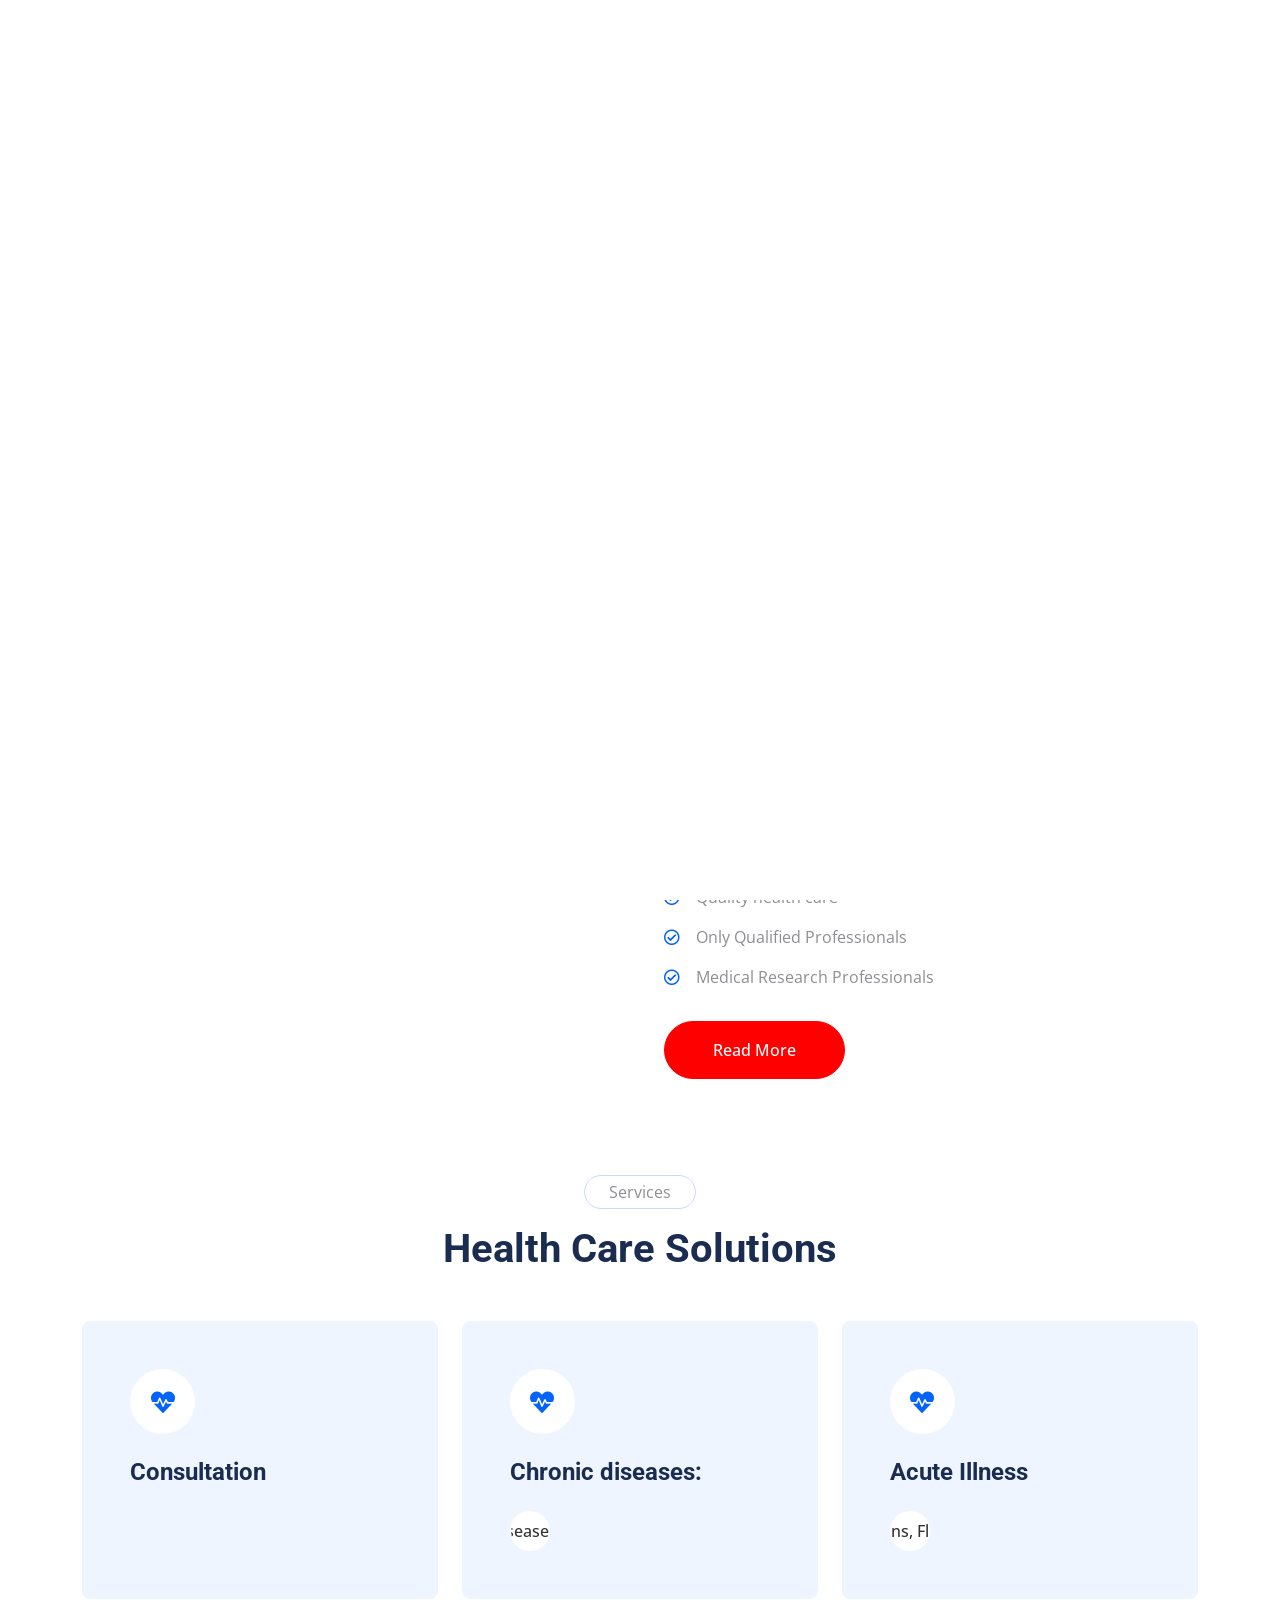
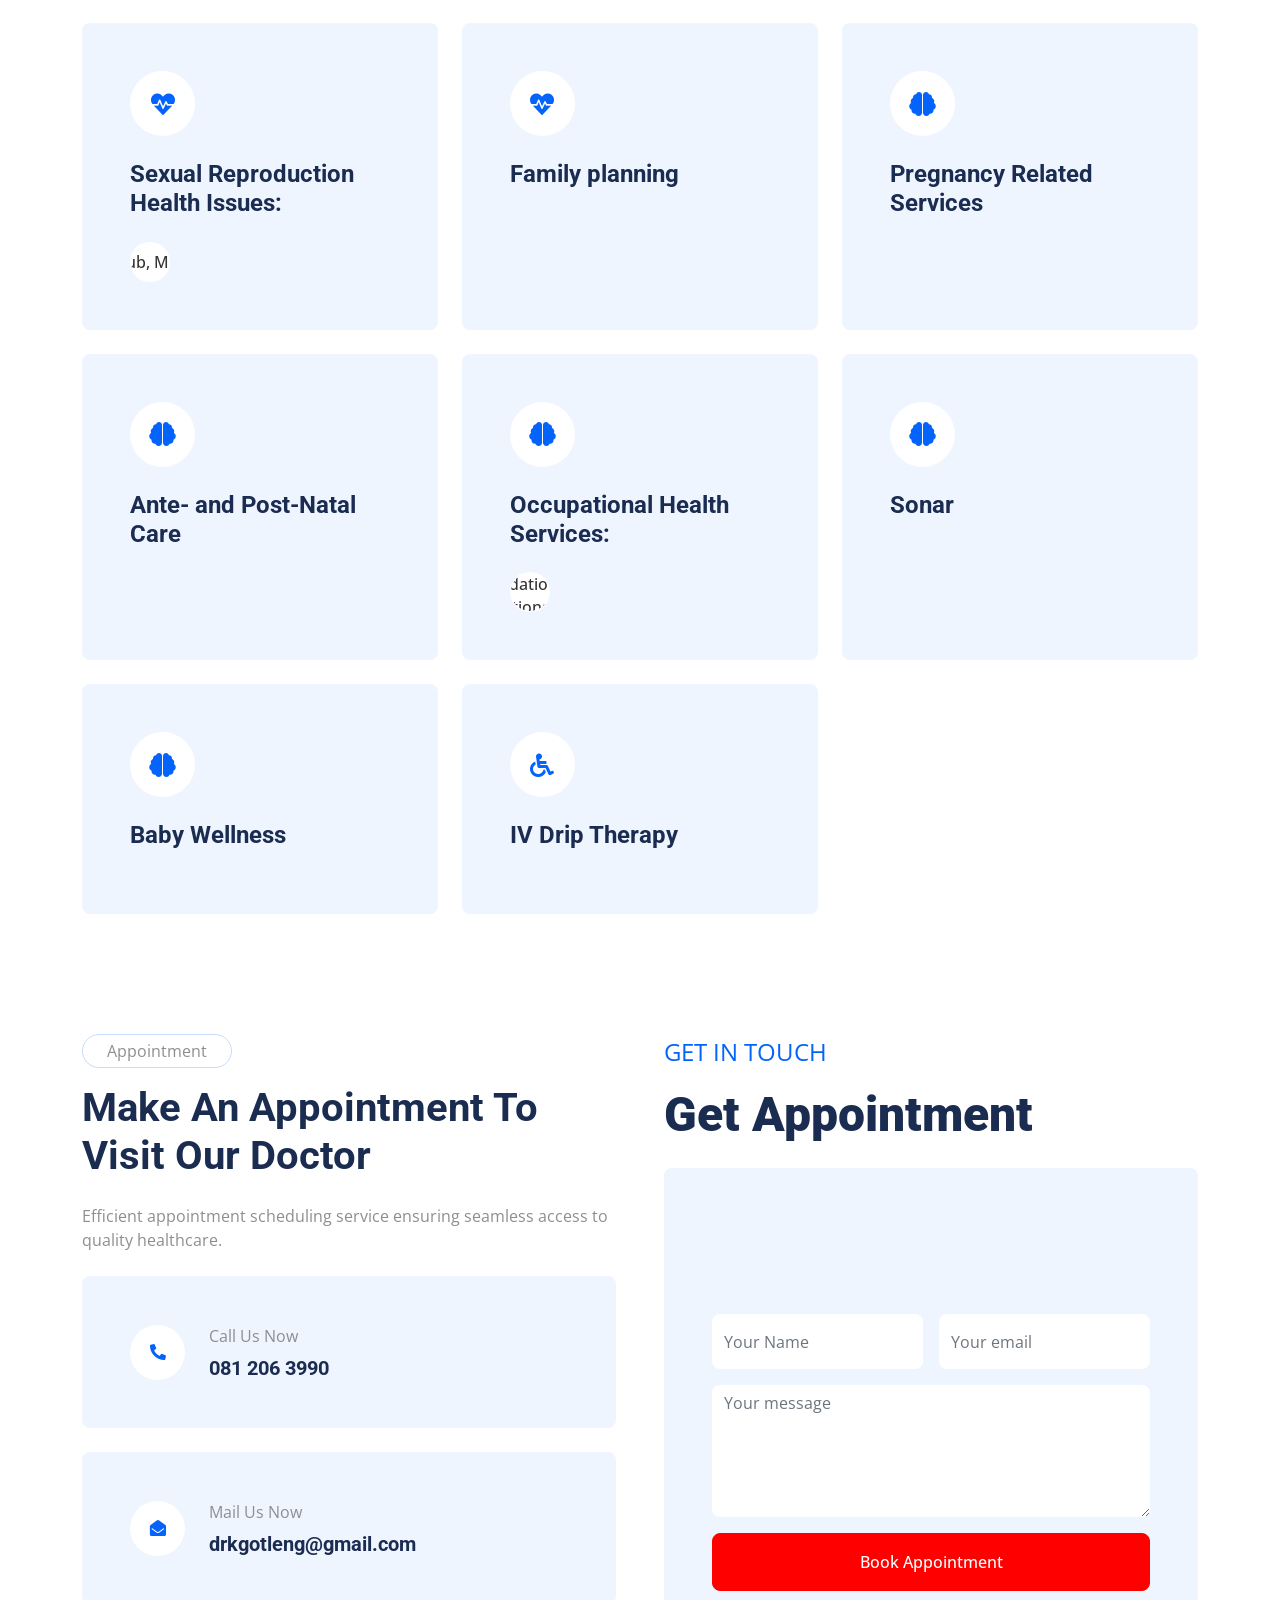
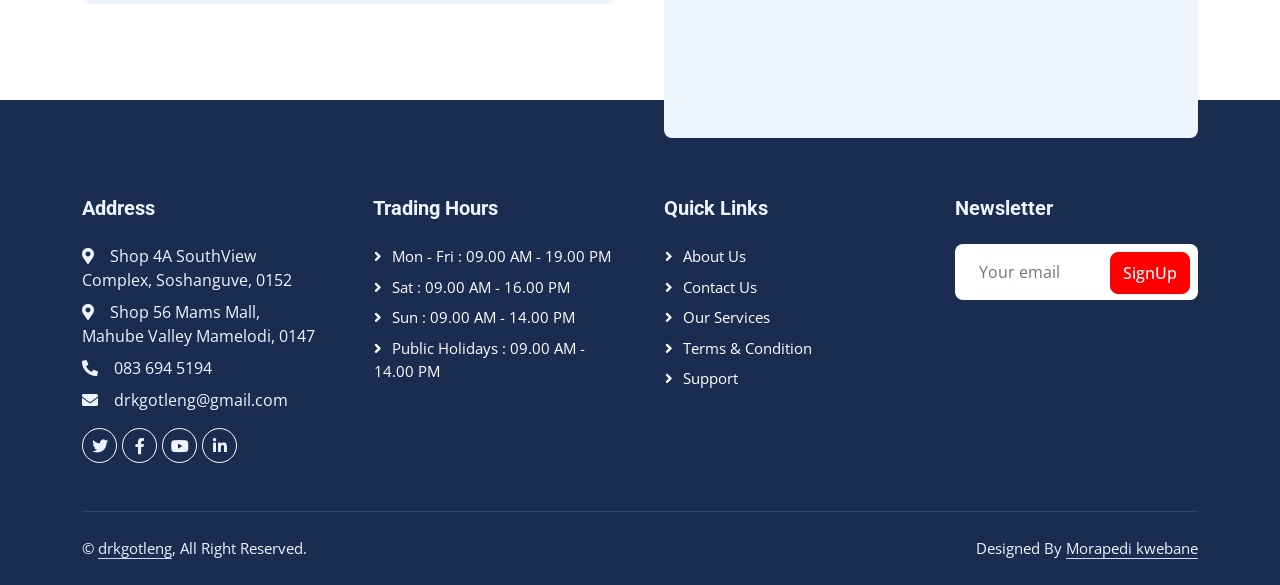
==== index.html @ ac3c6698 "Add files via upload" ====
<!DOCTYPE html>
<html lang="en">

<head>
    <meta charset="utf-8">
    <title>Dr T. KGOTLENG</title>
    <meta content="width=device-width, initial-scale=1.0" name="viewport">
    <meta content="" name="keywords">
    <meta content="" name="description">

    <!-- Favicon -->
    <link href="img/favicon.ico" rel="icon">

    <!-- Google Web Fonts -->
    <link rel="preconnect" href="https://fonts.googleapis.com">
    <link rel="preconnect" href="https://fonts.gstatic.com" crossorigin>
    <link href="https://fonts.googleapis.com/css2?family=Open+Sans:wght@400;500&family=Roboto:wght@500;700;900&display=swap" rel="stylesheet"> 

    <!-- Icon Font Stylesheet -->
    <link href="https://cdnjs.cloudflare.com/ajax/libs/font-awesome/5.10.0/css/all.min.css" rel="stylesheet">
    <link href="https://cdn.jsdelivr.net/npm/bootstrap-icons@1.4.1/font/bootstrap-icons.css" rel="stylesheet">

    <!-- Libraries Stylesheet -->
    <link href="lib/animate/animate.min.css" rel="stylesheet">
    <link href="lib/owlcarousel/assets/owl.carousel.min.css" rel="stylesheet">
    <link href="lib/tempusdominus/css/tempusdominus-bootstrap-4.min.css" rel="stylesheet" />

    <!-- Customized Bootstrap Stylesheet -->
    <link href="css/bootstrap.min.css" rel="stylesheet">

    <!-- Template Stylesheet -->
    <link href="css/style.css" rel="stylesheet">
</head>

<body>
    <!-- Spinner Start -->
    <div id="spinner" class="show bg-white position-fixed translate-middle w-100 vh-100 top-50 start-50 d-flex align-items-center justify-content-center">
        <div class="spinner-grow text-primary" style="width: 3rem; height: 3rem;" role="status">
            <span class="sr-only">Loading...</span>
        </div>
    </div>
    <!-- Spinner End -->


    <!-- Topbar Start -->
    <div class="container-fluid bg-light p-0 wow fadeIn" data-wow-delay="0.1s">
        <div class="row gx-0 d-none d-lg-flex">
            <div class="col-lg-7 px-5 text-start">
                <div class="h-100 d-inline-flex align-items-center py-3 me-4">
                    <small class="fa fa-map-marker-alt text-primary me-2"></small>
                    <small>Shop 4A SouthView Complex, Soshanguve, 0152</small>
                </div>
                <div class="h-100 d-inline-flex align-items-center py-3">
                    <small class="far fa-clock text-primary me-2"></small>
                    <small>Mon - Fri : 09.00 AM - 19.00 PM</small>
                </div>
                <div class="h-100 d-inline-flex align-items-center py-3">
                    <small class="far fa-clock text-primary me-2"></small>
                    <small>Sat : 09.00 AM - 16.00 PM</small>
                </div>
            </div>
            <div class="col-lg-5 px-5 text-end">
                <div class="h-100 d-inline-flex align-items-center py-3 me-4">
                    <small class="fa fa-phone-alt text-primary me-2"></small>
                    <small>081 206 3990/067 739 0643</small>
                </div>
                <div class="h-100 d-inline-flex align-items-center">
                    <a class="btn btn-sm-square rounded-circle bg-white text-primary me-1" href=""><i class="fab fa-facebook-f"></i></a>
                    <a class="btn btn-sm-square rounded-circle bg-white text-primary me-1" href=""><i class="fab fa-twitter"></i></a>
                    <a class="btn btn-sm-square rounded-circle bg-white text-primary me-1" href=""><i class="fab fa-linkedin-in"></i></a>
                    <a class="btn btn-sm-square rounded-circle bg-white text-primary me-0" href=""><i class="fab fa-instagram"></i></a>
                </div>
            </div>
        </div>
    </div>
    <!-- Topbar End -->


    <!-- Navbar Start -->
    <nav class="navbar navbar-expand-lg bg-white navbar-light sticky-top p-0 wow fadeIn" data-wow-delay="0.1s">
        <a href="index.html" class="navbar-brand d-flex align-items-center px-4 px-lg-5">
            <h1 class="m-0 text-primary"><img src="img/history.png" width="10%" height="100%" style="margin: 20px;"></i>DR T. KGOTLENG</h1>
        </a>
        <button type="button" class="navbar-toggler me-4" data-bs-toggle="collapse" data-bs-target="#navbarCollapse">
            <span class="navbar-toggler-icon"></span>
        </button>
        <div class="collapse navbar-collapse" id="navbarCollapse">
            <div class="navbar-nav ms-auto p-4 p-lg-0">
                <a href="index.html" class="nav-item nav-link active">Home</a>
                <a href="./about" class="nav-item nav-link">About</a>
                <a href="./service" class="nav-item nav-link">Service</a>
                <div class="nav-item dropdown">
                    <a href="#" class="nav-link dropdown-toggle" data-bs-toggle="dropdown">Pages</a>
                    <div class="dropdown-menu rounded-0 rounded-bottom m-0">
                        <a href="./feature" class="dropdown-item">Feature</a>
                    </div>
                </div>
                <a href="./contact" class="nav-item nav-link">Contact</a>
            </div>
            <a href="" class="btn btn-primary rounded-0 py-4 px-lg-5 d-none d-lg-block">Appointment<i class="fa fa-arrow-right ms-3"></i></a>
        </div>
    </nav>
    <!-- Navbar End -->


    <!-- Header Start -->
    <div class="container-fluid header bg-primary p-0 mb-5">
        <div class="row g-0 align-items-center flex-column-reverse flex-lg-row">
            <div class="col-lg-6 p-5 wow fadeIn" data-wow-delay="0.1s">
                <h1 class="display-4 text-white mb-5">Your Health Is Our Priority</h1>
                
            </div>
            <div class="col-lg-6 wow fadeIn" data-wow-delay="0.5s">
                <div class="owl-carousel header-carousel">
                    <div class="owl-carousel-item position-relative">
                        <img class="img-fluid" src="img/pt.jpg" alt="">
                        <div class="owl-carousel-text">
                            <h1 class="display-1 text-white mb-0">Occupational Medical Practitioner</h1>
                        </div>
                    </div>
                    <div class="owl-carousel-item position-relative">
                        <img class="img-fluid" src="img/st.jpg" alt="">
                        <div class="owl-carousel-text">
                            <h1 class="display-1 text-white mb-0">Consultation</h1>
                        </div>
                    </div>
                    <div class="owl-carousel-item position-relative">
                        <img class="img-fluid" src="img/pt.jpg" alt="">
                        <div class="owl-carousel-text">
                            <h1 class="display-1 text-white mb-0">SONAR</h1>
                        </div>
                    </div>
                </div>
            </div>
        </div>
    </div>
    <!-- Header End -->


    <!-- About Start -->
    <div class="container-xxl py-5">
        <div class="container">
            <div class="row g-5">
                <div class="col-lg-6 wow fadeIn" data-wow-delay="0.1s">
                    <div class="d-flex flex-column">
                        <img class="img-fluid rounded w-75 align-self-end" src="img/st.jpg" alt="">
                        <img class="img-fluid rounded w-50 bg-white pt-3 pe-3" src="img/pt.jpg" alt="" style="margin-top: -25%;">
                    </div>
                </div>
                <div class="col-lg-6 wow fadeIn" data-wow-delay="0.5s">
                    <p class="d-inline-block border rounded-pill py-1 px-4">About Us</p>
                    <h1 class="mb-4">Why You Should Trust Us? Get Know About Us!</h1>
                    <p>Trusted medical professionals with extensive training and expertise dedicated to providing compassionate care and ensuring patient well-being</p>
                    <p class="mb-4">Committed to evidence-based practices and prioritizing patient safety for optimal healthcare outcomes.</p>
                    <p><i class="far fa-check-circle text-primary me-3"></i>Quality health care</p>
                    <p><i class="far fa-check-circle text-primary me-3"></i>Only Qualified Professionals</p>
                    <p><i class="far fa-check-circle text-primary me-3"></i>Medical Research Professionals</p>
                    <a class="btn btn-primary rounded-pill py-3 px-5 mt-3" href="">Read More</a>
                </div>
            </div>
        </div>
    </div>
    <!-- About End -->


    <!-- Service Start -->
    <div class="container-xxl py-5">
        <div class="container">
            <div class="text-center mx-auto mb-5 wow fadeInUp" data-wow-delay="0.1s" style="max-width: 600px;">
                <p class="d-inline-block border rounded-pill py-1 px-4">Services</p>
                <h1>Health Care Solutions</h1>
            </div>
            <div class="row g-4">
                <div class="col-lg-4 col-md-6 wow fadeInUp" data-wow-delay="0.1s">
                    <div class="service-item bg-light rounded h-100 p-5">
                        <div class="d-inline-flex align-items-center justify-content-center bg-white rounded-circle mb-4" style="width: 65px; height: 65px;">
                            <i class="fa fa-heartbeat text-primary fs-4"></i>
                        </div>
                        <h4 class="mb-3">Consultation</h4>
                    </div>
                </div>
                <div class="col-lg-4 col-md-6 wow fadeInUp" data-wow-delay="0.3s">
                    <div class="service-item bg-light rounded h-100 p-5">
                        <div class="d-inline-flex align-items-center justify-content-center bg-white rounded-circle mb-4" style="width: 65px; height: 65px;">
                            <i class="fa fa-heartbeat text-primary fs-4"></i>
                        </div>
                        <h4 class="mb-3">Chronic diseases:</h4>
                        <p class="mb-4"></p>
                        <a class="btn"><i class="fa fa-plus text-primary me-3"></i>Athritis, High Blood, Diabetes, Lung disease, Heart Disease,Kidney Disease, Skin Disease, Men's Clinic, Depression, Mental Illness, infertility, Epilepsy </a>
                    </div>
                </div>
                <div class="col-lg-4 col-md-6 wow fadeInUp" data-wow-delay="0.3s">
                    <div class="service-item bg-light rounded h-100 p-5">
                        <div class="d-inline-flex align-items-center justify-content-center bg-white rounded-circle mb-4" style="width: 65px; height: 65px;">
                            <i class="fa fa-heartbeat text-primary fs-4"></i>
                        </div>
                        <h4 class="mb-3">Acute Illness</h4>
                        <p class="mb-4"></p>
                        <a class="btn"><i class="fa fa-plus text-primary me-3"></i>Asthma Attack, Minor Injuries, Burns, Flu, Diarrhoea, Food Poisoning, Dog Bite </a>
                    </div>
                </div>
                 <div class="col-lg-4 col-md-6 wow fadeInUp" data-wow-delay="0.3s">
                    <div class="service-item bg-light rounded h-100 p-5">
                        <div class="d-inline-flex align-items-center justify-content-center bg-white rounded-circle mb-4" style="width: 65px; height: 65px;">
                            <i class="fa fa-heartbeat text-primary fs-4"></i>
                        </div>
                        <h4 class="mb-3">Sexual Reproduction Health Issues:</h4>
                        <p class="mb-4"></p>
                        <a class="btn" ><i class="fa fa-plus text-primary me-3"></i>womb Scrub, Medical Abortion</a>
                    </div>
                </div>
                <div class="col-lg-4 col-md-6 wow fadeInUp" data-wow-delay="0.3s">
                    <div class="service-item bg-light rounded h-100 p-5">
                        <div class="d-inline-flex align-items-center justify-content-center bg-white rounded-circle mb-4" style="width: 65px; height: 65px;">
                            <i class="fa fa-heartbeat text-primary fs-4"></i>
                        </div>
                        <h4 class="mb-3">Family planning</h4>
                        
                    </div>
                </div>
                <div class="col-lg-4 col-md-6 wow fadeInUp" data-wow-delay="0.5s">
                    <div class="service-item bg-light rounded h-100 p-5">
                        <div class="d-inline-flex align-items-center justify-content-center bg-white rounded-circle mb-4" style="width: 65px; height: 65px;">
                            <i class="fa fa-brain text-primary fs-4"></i>
                        </div>
                        <h4 class="mb-3">Pregnancy Related Services</h4>
                    </div>
                </div>

                <div class="col-lg-4 col-md-6 wow fadeInUp" data-wow-delay="0.1s">
                    <div class="service-item bg-light rounded h-100 p-5">
                        <div class="d-inline-flex align-items-center justify-content-center bg-white rounded-circle mb-4" style="width: 65px; height: 65px;">
                            <i class="fa fa-brain text-primary fs-4"></i>
                        </div>
                        <h4 class="mb-3">Ante- and Post-Natal Care</h4>
                    </div>
                </div>
                <div class="col-lg-4 col-md-6 wow fadeInUp" data-wow-delay="0.1s">
                    <div class="service-item bg-light rounded h-100 p-5">
                        <div class="d-inline-flex align-items-center justify-content-center bg-white rounded-circle mb-4" style="width: 65px; height: 65px;">
                            <i class="fa fa-brain text-primary fs-4"></i>
                        </div>
                        <h4 class="mb-3">Occupational Health Services:</h4>
                        <p class="mb-4"></p>
                        <a class="btn" ><i class="fa fa-plus text-primary me-3"></i>
                            <ul>
                                <li>Specialized Medical Services(e.g. for chemical exposure or hazardous environments)</li>
                                <li>Data Collection and Reporting for OSHA or Regulatory Compliance, Fit Testing for Respirators</li>
                                <li> Occupational Skin Disease Surverillance</li>
                                <li> Mental Health Support and Counseling Services</li>
                                <li>Chronic Disease Management and wellness Programs</li>
                                <li>Health and Safety Trainig and Education</li>
                                <li>Exposure Monitoring (Chemical, noise, radiation)</li>
                                <li>Return-to-work Assessments</li>
                                <li>Ergonomic Assessment and Recommendations</li>
                                <li>Workplace Injury and Accident Investigations</li>
                                <li>Respiratoryand Hearing Test(e.g. Pulmonary Function Tests, Audiometry)</li>
                                <li>Drug and Alcohol Testing</li>
                                <li>First Aid and Emergency Response</li>
                                <li>Occupational Injury and illness Treatment</li>
                                <li>Health Surveillance and Monitoring</li>
                                <li>Periodic Health Assessments</li>
                                <li>Pre-employment Examinations</li>
                            </ul>
                           
                        </a>
                    </div>
                </div>
                <div class="col-lg-4 col-md-6 wow fadeInUp" data-wow-delay="0.1s">
                    <div class="service-item bg-light rounded h-100 p-5">
                        <div class="d-inline-flex align-items-center justify-content-center bg-white rounded-circle mb-4" style="width: 65px; height: 65px;">
                            <i class="fa fa-brain text-primary fs-4"></i>
                        </div>
                        <h4 class="mb-3">Sonar</h4>
                    </div>
                </div>
                 <div class="col-lg-4 col-md-6 wow fadeInUp" data-wow-delay="0.1s">
                    <div class="service-item bg-light rounded h-100 p-5">
                        <div class="d-inline-flex align-items-center justify-content-center bg-white rounded-circle mb-4" style="width: 65px; height: 65px;">
                            <i class="fa fa-brain text-primary fs-4"></i>
                        </div>
                        <h4 class="mb-3">Baby Wellness</h4>
                    </div>
                </div>
                <div class="col-lg-4 col-md-6 wow fadeInUp" data-wow-delay="0.5s">
                    <div class="service-item bg-light rounded h-100 p-5">
                        <div class="d-inline-flex align-items-center justify-content-center bg-white rounded-circle mb-4" style="width: 65px; height: 65px;">
                            <i class="fa fa-wheelchair text-primary fs-4"></i>
                        </div>
                        <h4 class="mb-3">IV Drip Therapy</h4>
                    </div>
                </div>
                <div class="col-lg-4 col-md-6 wow fadeInUp" data-wow-delay="0.5s">
                    
                </div>
                <div class="col-lg-4 col-md-6 wow fadeInUp" data-wow-delay="0.5s">
                    
                </div>
            </div>
        </div>
    </div>
    <!-- Service End -->


    <!-- Feature Start -->
    
    <!-- Feature End -->


    <!-- Team Start -->
    
    <!-- Team End -->


    <!-- Appointment Start -->
    <div class="container-xxl py-5">
        <div class="container">
            <div class="row g-5">
                <div class="col-lg-6 wow fadeInUp" data-wow-delay="0.1s">
                    <p class="d-inline-block border rounded-pill py-1 px-4">Appointment</p>
                    <h1 class="mb-4">Make An Appointment To Visit Our Doctor</h1>
                    <p class="mb-4">Efficient appointment scheduling service ensuring seamless access to quality healthcare.</p>
                    <div class="bg-light rounded d-flex align-items-center p-5 mb-4">
                        <div class="d-flex flex-shrink-0 align-items-center justify-content-center rounded-circle bg-white" style="width: 55px; height: 55px;">
                            <i class="fa fa-phone-alt text-primary"></i>
                        </div>
                        <div class="ms-4">
                            <p class="mb-2">Call Us Now</p>
                            <h5 class="mb-0">081 206 3990</h5>
                        </div>
                    </div>
                    <div class="bg-light rounded d-flex align-items-center p-5">
                        <div class="d-flex flex-shrink-0 align-items-center justify-content-center rounded-circle bg-white" style="width: 55px; height: 55px;">
                            <i class="fa fa-envelope-open text-primary"></i>
                        </div>
                        <div class="ms-4">
                            <p class="mb-2">Mail Us Now</p>
                            <h5 class="mb-0">drkgotleng@gmail.com</h5>
                        </div>
                    </div>
                </div>
                <div class="col-lg-6 wow fadeInUp" data-wow-delay="0.5s">
                           <p class="fs-4 text-uppercase text-primary">Get In Touch</p>
                            <h1 class="display-5 mb-4">Get Appointment</h1>
                    <div class="bg-light rounded h-100 d-flex align-items-center p-5">
                        <form action="https://api.web3forms.com/submit" method="POST">
                            <div class="row g-3">
                                <input type="hidden" name="access_key" value="1e8198ed-838b-4051-bcda-ecb276e76fb1">
                                <div class="col-12 col-sm-6">
                                    <input type="text" name="name" required placeholder="Your Name" class="form-control border-0"  style="height: 55px;">
                                </div>
                                <div class="col-12 col-sm-6">
                                    <input type="email" name="email" required placeholder="Your email" class="form-control border-0"  style="height: 55px;">
                                </div>
                                <div class="col-12">
                                    <textarea class="form-control border-0" rows="5" name="message" required placeholder="Your message"></textarea>
                                </div>
                                <div class="col-12">
                                    <button class="btn btn-primary w-100 py-3" type="submit">Book Appointment</button>
                                </div>
                            </div>
                        </form>
                    </div>
                </div>
            </div>
        </div>
    </div>
    <!-- Appointment End -->


    <!-- Testimonial Start -->
    
    <!-- Testimonial End -->


    <!-- Footer Start -->
    <div class="container-fluid bg-dark text-light footer mt-5 pt-5 wow fadeIn" data-wow-delay="0.1s">
        <div class="container py-5">
            <div class="row g-5">
                <div class="col-lg-3 col-md-6">
                    <h5 class="text-light mb-4">Address</h5>
                    <p class="mb-2"><i class="fa fa-map-marker-alt me-3"></i>Shop 4A SouthView Complex, Soshanguve, 0152</p>
                    <p class="mb-2"><i class="fa fa-map-marker-alt me-3"></i>Shop 56 Mams Mall, Mahube Valley Mamelodi, 0147</p>
                    <p class="mb-2"><i class="fa fa-phone-alt me-3"></i>083 694 5194</p>
                    <p class="mb-2"><i class="fa fa-envelope me-3"></i>drkgotleng@gmail.com</p>
                    <div class="d-flex pt-2">
                        <a class="btn btn-outline-light btn-social rounded-circle" href=""><i class="fab fa-twitter"></i></a>
                        <a class="btn btn-outline-light btn-social rounded-circle" href=""><i class="fab fa-facebook-f"></i></a>
                        <a class="btn btn-outline-light btn-social rounded-circle" href=""><i class="fab fa-youtube"></i></a>
                        <a class="btn btn-outline-light btn-social rounded-circle" href=""><i class="fab fa-linkedin-in"></i></a>
                    </div>
                </div>
                <div class="col-lg-3 col-md-6">
                    <h5 class="text-light mb-4">Trading Hours</h5>
                    <a class="btn btn-link" href="">Mon - Fri : 09.00 AM - 19.00 PM</a>
                    <a class="btn btn-link" href="">Sat : 09.00 AM - 16.00 PM</a>
                    <a class="btn btn-link" href="">Sun : 09.00 AM - 14.00 PM</a>
                    <a class="btn btn-link" href="">Public Holidays : 09.00 AM - 14.00 PM</a>
                </div>
                <div class="col-lg-3 col-md-6">
                    <h5 class="text-light mb-4">Quick Links</h5>
                    <a class="btn btn-link" href="">About Us</a>
                    <a class="btn btn-link" href="">Contact Us</a>
                    <a class="btn btn-link" href="">Our Services</a>
                    <a class="btn btn-link" href="">Terms & Condition</a>
                    <a class="btn btn-link" href="">Support</a>
                </div>
                <div class="col-lg-3 col-md-6">
                    <h5 class="text-light mb-4">Newsletter</h5>
                    <p></p>
                    <div class="position-relative mx-auto" style="max-width: 400px;">
                        <input class="form-control border-0 w-100 py-3 ps-4 pe-5" type="text" placeholder="Your email">
                        <button type="button" class="btn btn-primary py-2 position-absolute top-0 end-0 mt-2 me-2">SignUp</button>
                    </div>
                </div>
            </div>
        </div>
        <div class="container">
            <div class="copyright">
                <div class="row">
                    <div class="col-md-6 text-center text-md-start mb-3 mb-md-0">
                        &copy; <a class="border-bottom" href="#">drkgotleng</a>, All Right Reserved.
                    </div>
                    <div class="col-md-6 text-center text-md-end">
                        <!--/*** This template is free as long as you keep the footer author’s credit link/attribution link/backlink. If you'd like to use the template without the footer author’s credit link/attribution link/backlink, you can purchase the Credit Removal License from "https://htmlcodex.com/credit-removal". Thank you for your support. ***/-->
                        Designed By <a class="border-bottom" href="https://htmlcodex.com">Morapedi kwebane</a>
                    </div>
                </div>
            </div>
        </div>
    </div>
    <!-- Footer End -->


    <!-- Back to Top -->
    <a href="#" class="btn btn-lg btn-primary btn-lg-square rounded-circle back-to-top"><i class="bi bi-arrow-up"></i></a>


    <!-- JavaScript Libraries -->
    <script src="https://code.jquery.com/jquery-3.4.1.min.js"></script>
    <script src="https://cdn.jsdelivr.net/npm/bootstrap@5.0.0/dist/js/bootstrap.bundle.min.js"></script>
    <script src="lib/wow/wow.min.js"></script>
    <script src="lib/easing/easing.min.js"></script>
    <script src="lib/waypoints/waypoints.min.js"></script>
    <script src="lib/counterup/counterup.min.js"></script>
    <script src="lib/owlcarousel/owl.carousel.min.js"></script>
    <script src="lib/tempusdominus/js/moment.min.js"></script>
    <script src="lib/tempusdominus/js/moment-timezone.min.js"></script>
    <script src="lib/tempusdominus/js/tempusdominus-bootstrap-4.min.js"></script>

    <!-- Template Javascript -->
    <script src="js/main.js"></script>
</body>

</html>
---- css/style.css ----
/********** Template CSS **********/
:root {
    --primary: #FF0000;
    --light: #EFF5FF;
    --dark: #1B2C51;
}

.fw-medium {
    font-weight: 500 !important;
}

.fw-bold {
    font-weight: 700 !important;
}

.fw-black {
    font-weight: 900 !important;
}

.back-to-top {
    position: fixed;
    display: none;
    right: 45px;
    bottom: 45px;
    z-index: 99;
}


/*** Spinner ***/
#spinner {
    opacity: 0;
    visibility: hidden;
    transition: opacity .5s ease-out, visibility 0s linear .5s;
    z-index: 99999;
}

#spinner.show {
    transition: opacity .5s ease-out, visibility 0s linear 0s;
    visibility: visible;
    opacity: 1;
}


/*** Button ***/
.btn {
    font-weight: 500;
    transition: .5s;
}

.btn.btn-primary,
.btn.btn-secondary {
    color: #FFFFFF;
}

.btn-square {
    width: 38px;
    height: 38px;
}

.btn-sm-square {
    width: 32px;
    height: 32px;
}

.btn-lg-square {
    width: 48px;
    height: 48px;
}

.btn-square,
.btn-sm-square,
.btn-lg-square {
    padding: 0;
    display: flex;
    align-items: center;
    justify-content: center;
    font-weight: normal;
}


/*** Navbar ***/
.navbar .dropdown-toggle::after {
    border: none;
    content: "\f107";
    font-family: "Font Awesome 5 Free";
    font-weight: 900;
    vertical-align: middle;
    margin-left: 8px;
}

.navbar .navbar-nav .nav-link {
    margin-right: 30px;
    padding: 25px 0;
    color: #FFFFFF;
    font-size: 15px;
    font-weight: 500;
    text-transform: uppercase;
    outline: none;
}

.navbar .navbar-nav .nav-link:hover,
.navbar .navbar-nav .nav-link.active {
    color: var(--primary);
}

@media (max-width: 991.98px) {
    .navbar .navbar-nav .nav-link  {
        margin-right: 0;
        padding: 10px 0;
    }

    .navbar .navbar-nav {
        border-top: 1px solid #EEEEEE;
    }
}

.navbar .navbar-brand,
.navbar a.btn {
    height: 75px;
}

.navbar .navbar-nav .nav-link {
    color: var(--dark);
    font-weight: 500;
}

.navbar.sticky-top {
    top: -100px;
    transition: .5s;
}

@media (min-width: 992px) {
    .navbar .nav-item .dropdown-menu {
        display: block;
        border: none;
        margin-top: 0;
        top: 150%;
        opacity: 0;
        visibility: hidden;
        transition: .5s;
    }

    .navbar .nav-item:hover .dropdown-menu {
        top: 100%;
        visibility: visible;
        transition: .5s;
        opacity: 1;
    }
}


/*** Header ***/
.header-carousel .owl-carousel-text {
    position: absolute;
    width: 100%;
    height: 100%;
    padding: 3rem;
    top: 0;
    left: 0;
    display: flex;
    align-items: center;
    justify-content: center;
    text-shadow: 0 0 30px rgba(0, 0, 0, .1);
}

.header-carousel .owl-nav {
    position: absolute;
    width: 200px;
    height: 45px;
    bottom: 30px;
    left: 50%;
    transform: translateX(-50%);
    display: flex;
    justify-content: space-between;
}

.header-carousel .owl-nav .owl-prev,
.header-carousel .owl-nav .owl-next {
    width: 45px;
    height: 45px;
    display: flex;
    align-items: center;
    justify-content: center;
    color: #FFFFFF;
    background: transparent;
    border: 1px solid #FFFFFF;
    border-radius: 45px;
    font-size: 22px;
    transition: .5s;
}

.header-carousel .owl-nav .owl-prev:hover,
.header-carousel .owl-nav .owl-next:hover {
    background: var(--primary);
    border-color: var(--primary);
}

.header-carousel .owl-dots {
    position: absolute;
    height: 45px;
    bottom: 30px;
    left: 50%;
    transform: translateX(-50%);
    display: flex;
    align-items: center;
    justify-content: center;
}

.header-carousel .owl-dot {
    position: relative;
    display: inline-block;
    margin: 0 5px;
    width: 15px;
    height: 15px;
    background: transparent;
    border: 1px solid #FFFFFF;
    border-radius: 15px;
    transition: .5s;
}

.header-carousel .owl-dot::after {
    position: absolute;
    content: "";
    width: 5px;
    height: 5px;
    top: 4px;
    left: 4px;
    background: #FFFFFF;
    border-radius: 5px;
}

.header-carousel .owl-dot.active {
    background: var(--primary);
    border-color: var(--primary);
}

.page-header {
    background: url(../img/pt.jpg) top center no-repeat;
    background-size: cover;
    text-shadow: 0 0 30px rgba(0, 0, 0, .1);
}

.breadcrumb-item + .breadcrumb-item::before {
    color: var(--light);
}


/*** Service ***/
/* Service Item Hover Effect (as previously defined) */
.service-item {
    transition: .5s;
}

.service-item:hover {
    margin-top: -10px;
    box-shadow: 0 .5rem 1.5rem rgba(0, 0, 0, .08);
}

/* Button Styling (Initial State - Always Visible, Small) */
.service-item .btn {
    width: 40px; /* Fixed width for the initial plus sign state */
    height: 40px; /* Fixed height for the initial plus sign state */
    padding: 0; /* No padding initially, just for the plus sign */

    display: inline-flex;
    align-items: center; /* Vertically center icon */
    justify-content: center; /* Horizontally center icon */
    background: #FFFFFF;
    border-radius: 40px; /* Makes it a circle */
    
    overflow: hidden; /* Hides the long text initially */
    white-space: nowrap; /* Keeps all content on one line initially */
    
    transition: width .5s, height .5s, padding .5s, border-radius .5s; /* Smooth transitions for expansion */
    
    /* Text styles for the hidden/revealed state */
    color: #333; /* Default text color */
    font-size: 1rem; /* Adjust font size */
    line-height: 1.4; /* For better readability when wrapped */
    text-align: left; /* Text aligns left when it expands and wraps */
}

/* Plus Icon Styling */
.service-item .btn .fa-plus {
    font-size: 1.2rem; /* Adjust size of your plus icon */
    color: var(--bs-primary); /* Assuming text-primary uses a CSS variable */
    margin-right: 0; /* No margin initially */
    flex-shrink: 0; /* Prevent the icon from shrinking */
    transition: margin-right .5s; /* Smooth transition for margin */
}

/* Button Styling (On .service-item Hover) */
.service-item:hover .btn {
    width: 180px; /* Adjust this width as needed for your content */
    height: auto; /* Allow height to adjust as content wraps */
    padding: 10px 15px; /* Add padding on hover for the expanded state */
    border-radius: 10px; /* Adjust border-radius for the expanded, possibly multi-line state */
    
    overflow: visible; /* Show all content on hover */
    white-space: normal; /* Allow text to wrap on hover */
}

/* Adjust the icon's margin when the .service-item is hovered to create space for text */
.service-item:hover .btn .fa-plus {
    margin-right: 10px; /* Add space between icon and text on hover */
    color: var(--bs-primary); /* Keep consistent or change as desired */
}

/*** Feature ***/
@media (min-width: 992px) {
    .container.feature {
        max-width: 100% !important;
    }

    .feature-text  {
        padding-left: calc(((100% - 960px) / 2) + .75rem);
    }
}

@media (min-width: 1200px) {
    .feature-text  {
        padding-left: calc(((100% - 1140px) / 2) + .75rem);
    }
}

@media (min-width: 1400px) {
    .feature-text  {
        padding-left: calc(((100% - 1320px) / 2) + .75rem);
    }
}


/*** Team ***/
.team-item img {
    position: relative;
    top: 0;
    transition: .5s;
}

.team-item:hover img {
    top: -30px;
}

.team-item .team-text {
    position: relative;
    height: 100px;
    transition: .5s;
}

.team-item:hover .team-text {
    margin-top: -60px;
    height: 160px;
}

.team-item .team-text .team-social {
    opacity: 0;
    transition: .5s;
}

.team-item:hover .team-text .team-social {
    opacity: 1;
}

.team-item .team-social .btn {
    display: inline-flex;
    color: var(--primary);
    background: #FFFFFF;
    border-radius: 40px;
}

.team-item .team-social .btn:hover {
    color: #FFFFFF;
    background: var(--primary);
}


/*** Appointment ***/
.bootstrap-datetimepicker-widget.bottom {
    top: auto !important;
}

.bootstrap-datetimepicker-widget .table * {
    border-bottom-width: 0px;
}

.bootstrap-datetimepicker-widget .table th {
    font-weight: 500;
}

.bootstrap-datetimepicker-widget.dropdown-menu {
    padding: 10px;
    border-radius: 2px;
}

.bootstrap-datetimepicker-widget table td.active,
.bootstrap-datetimepicker-widget table td.active:hover {
    background: var(--primary);
}

.bootstrap-datetimepicker-widget table td.today::before {
    border-bottom-color: var(--primary);
}


/*** Testimonial ***/
.testimonial-carousel::before {
    position: absolute;
    content: "";
    top: 0;
    left: 0;
    height: 100%;
    width: 0;
    background: linear-gradient(to right, rgba(255, 255, 255, 1) 0%, rgba(255, 255, 255, 0) 100%);
    z-index: 1;
}

.testimonial-carousel::after {
    position: absolute;
    content: "";
    top: 0;
    right: 0;
    height: 100%;
    width: 0;
    background: linear-gradient(to left, rgba(255, 255, 255, 1) 0%, rgba(255, 255, 255, 0) 100%);
    z-index: 1;
}

@media (min-width: 768px) {
    .testimonial-carousel::before,
    .testimonial-carousel::after {
        width: 200px;
    }
}

@media (min-width: 992px) {
    .testimonial-carousel::before,
    .testimonial-carousel::after {
        width: 300px;
    }
}

.testimonial-carousel .owl-item .testimonial-text {
    background: var(--light);
    transform: scale(.8);
    transition: .5s;
}

.testimonial-carousel .owl-item.center .testimonial-text {
    background: var(--primary);
    transform: scale(1);
}

.testimonial-carousel .owl-item .testimonial-text *,
.testimonial-carousel .owl-item .testimonial-item img {
    transition: .5s;
}

.testimonial-carousel .owl-item.center .testimonial-text * {
    color: var(--light) !important;
}

.testimonial-carousel .owl-item.center .testimonial-item img {
    background: var(--primary) !important;
} 

.testimonial-carousel .owl-nav {
    position: absolute;
    width: 350px;
    top: 15px;
    left: 50%;
    transform: translateX(-50%);
    display: flex;
    justify-content: space-between;
    opacity: 0;
    transition: .5s;
    z-index: 1;
}

.testimonial-carousel:hover .owl-nav {
    width: 300px;
    opacity: 1;
}

.testimonial-carousel .owl-nav .owl-prev,
.testimonial-carousel .owl-nav .owl-next {
    position: relative;
    color: var(--primary);
    font-size: 45px;
    transition: .5s;
}

.testimonial-carousel .owl-nav .owl-prev:hover,
.testimonial-carousel .owl-nav .owl-next:hover {
    color: var(--dark);
}


/*** Footer ***/
.footer .btn.btn-social {
    margin-right: 5px;
    width: 35px;
    height: 35px;
    display: flex;
    align-items: center;
    justify-content: center;
    color: var(--light);
    border: 1px solid #FFFFFF;
    transition: .3s;
}

.footer .btn.btn-social:hover {
    color: var(--primary);
}

.footer .btn.btn-link {
    display: block;
    margin-bottom: 5px;
    padding: 0;
    text-align: left;
    color: #FFFFFF;
    font-size: 15px;
    font-weight: normal;
    text-transform: capitalize;
    transition: .3s;
}

.footer .btn.btn-link::before {
    position: relative;
    content: "\f105";
    font-family: "Font Awesome 5 Free";
    font-weight: 900;
    margin-right: 10px;
}

.footer .btn.btn-link:hover {
    color: var(--primary);
    letter-spacing: 1px;
    box-shadow: none;
}

.footer .copyright {
    padding: 25px 0;
    font-size: 15px;
    border-top: 1px solid rgba(256, 256, 256, .1);
}

.footer .copyright a {
    color: var(--light);
}

.footer .copyright a:hover {
    color: var(--primary);
}

/** new adds on **/

.image-container {
    width: 100%;
    max-width: 100%; /* Adjust the maximum width as needed */
}
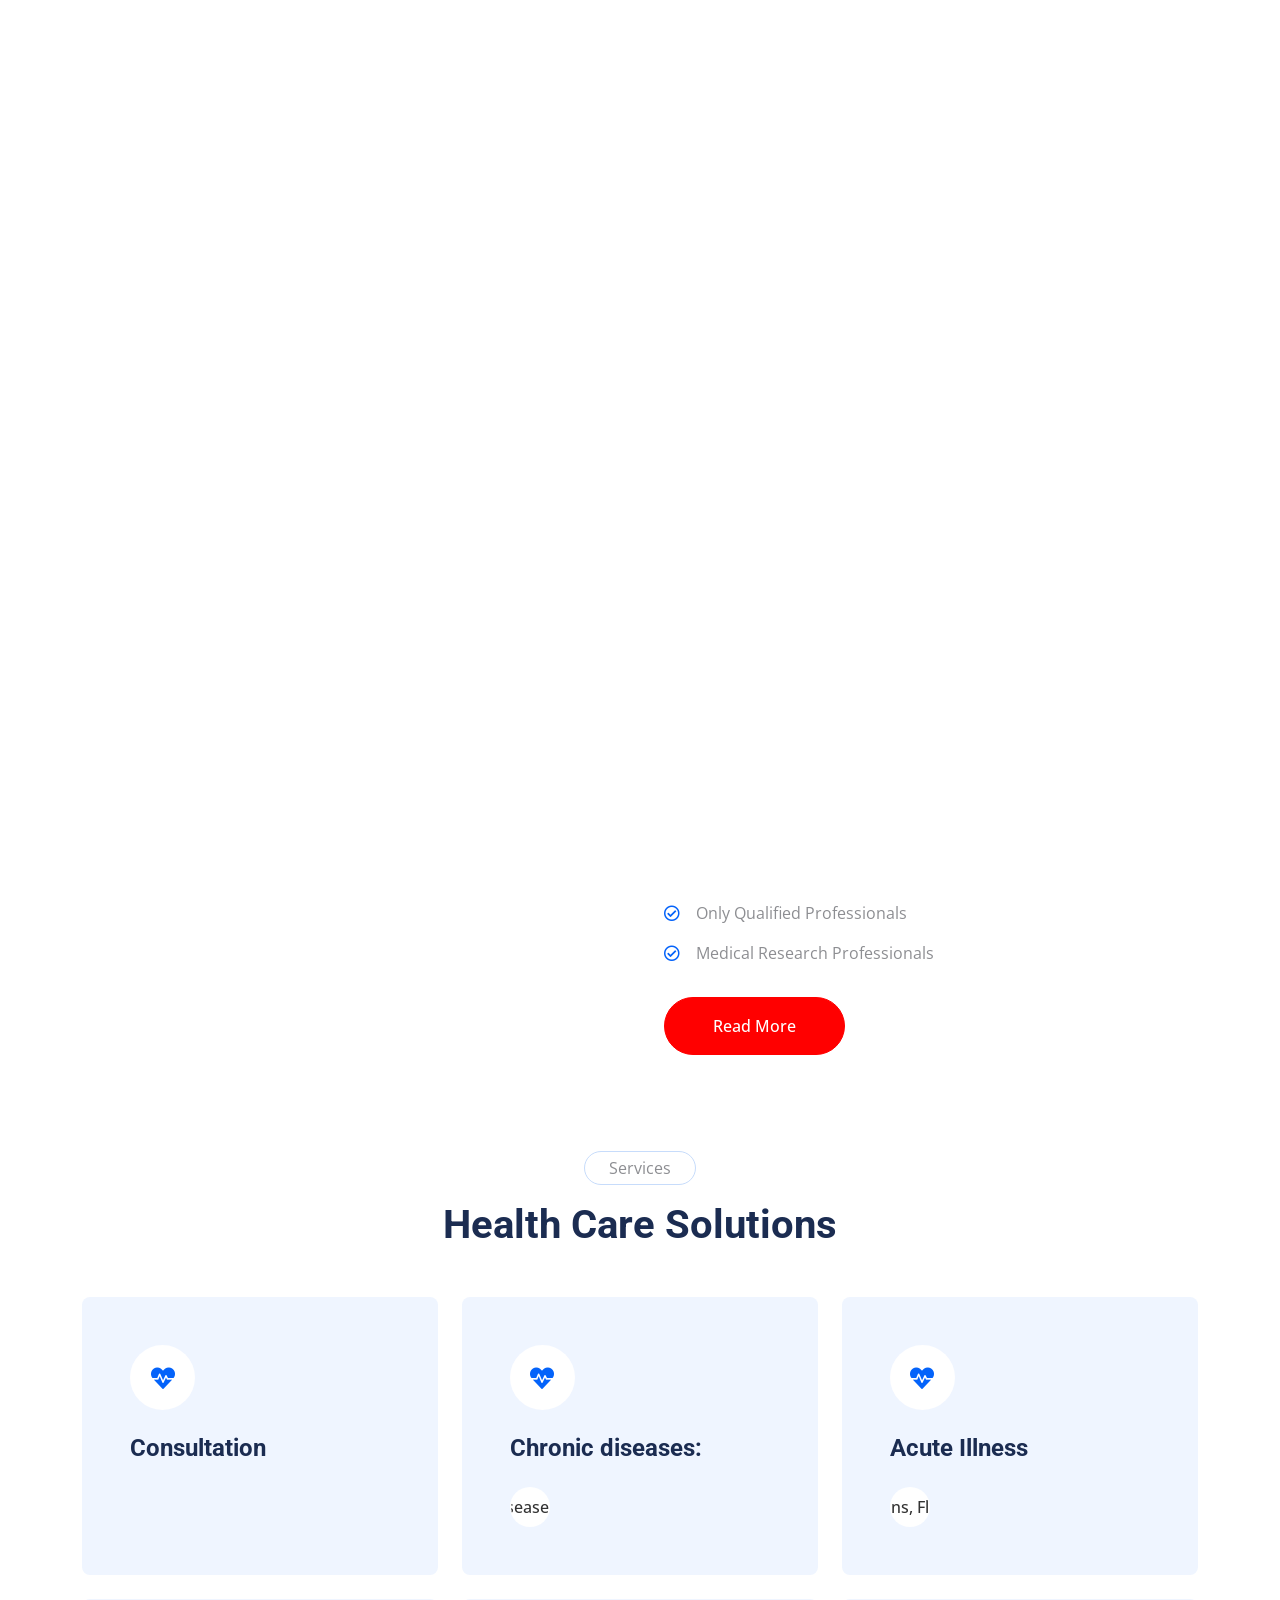
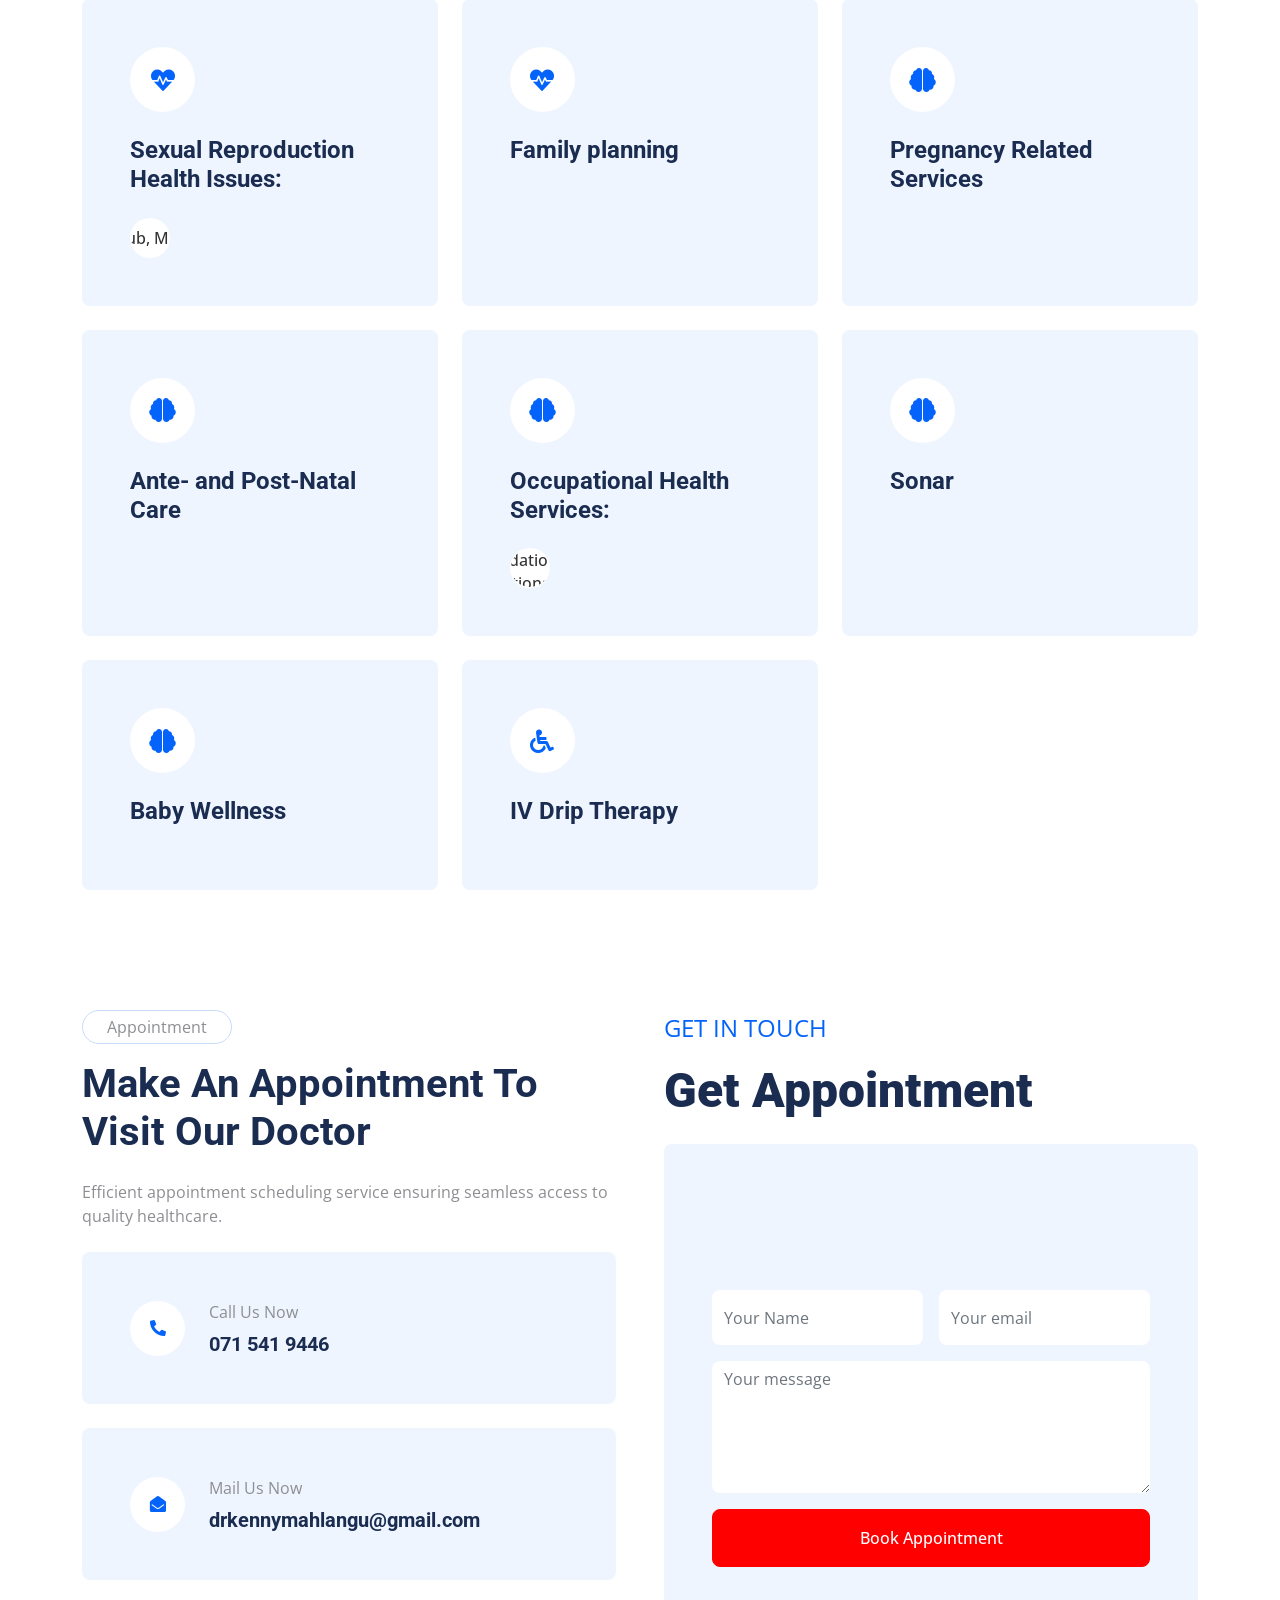
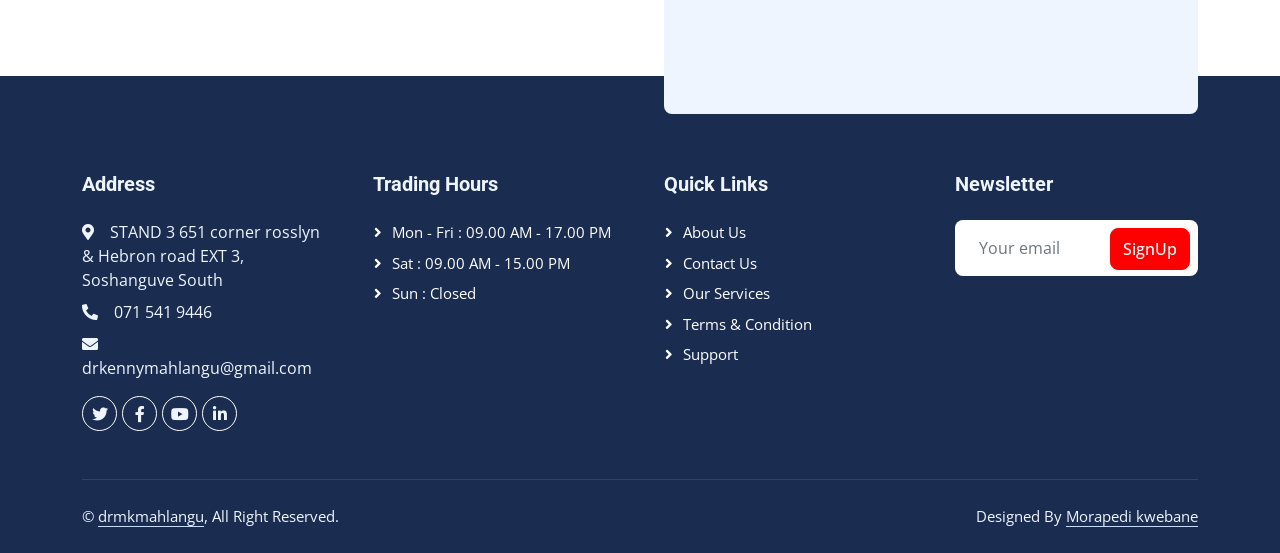
==== commit 776419fe: "Update index.html" ====
--- a/index.html
+++ b/index.html
@@ -3,7 +3,7 @@
 
 <head>
     <meta charset="utf-8">
-    <title>Dr T. KGOTLENG</title>
+    <title>Dr M.K MAHLANGU</title>
     <meta content="width=device-width, initial-scale=1.0" name="viewport">
     <meta content="" name="keywords">
     <meta content="" name="description">
@@ -48,21 +48,21 @@
             <div class="col-lg-7 px-5 text-start">
                 <div class="h-100 d-inline-flex align-items-center py-3 me-4">
                     <small class="fa fa-map-marker-alt text-primary me-2"></small>
-                    <small>Shop 4A SouthView Complex, Soshanguve, 0152</small>
+                    <small>STAND 3 651 corner rosslyn & Hebron road EXT 3, Soshanguve South</small>
                 </div>
                 <div class="h-100 d-inline-flex align-items-center py-3">
                     <small class="far fa-clock text-primary me-2"></small>
-                    <small>Mon - Fri : 09.00 AM - 19.00 PM</small>
+                    <small>Mon - Fri : 09.00 AM - 17.00 PM</small>
                 </div>
                 <div class="h-100 d-inline-flex align-items-center py-3">
                     <small class="far fa-clock text-primary me-2"></small>
-                    <small>Sat : 09.00 AM - 16.00 PM</small>
+                    <small>Sat : 09.00 AM - 15.00 PM</small>
                 </div>
             </div>
             <div class="col-lg-5 px-5 text-end">
                 <div class="h-100 d-inline-flex align-items-center py-3 me-4">
                     <small class="fa fa-phone-alt text-primary me-2"></small>
-                    <small>081 206 3990/067 739 0643</small>
+                    <small>071 541 9446</small>
                 </div>
                 <div class="h-100 d-inline-flex align-items-center">
                     <a class="btn btn-sm-square rounded-circle bg-white text-primary me-1" href=""><i class="fab fa-facebook-f"></i></a>
@@ -79,7 +79,7 @@
     <!-- Navbar Start -->
     <nav class="navbar navbar-expand-lg bg-white navbar-light sticky-top p-0 wow fadeIn" data-wow-delay="0.1s">
         <a href="index.html" class="navbar-brand d-flex align-items-center px-4 px-lg-5">
-            <h1 class="m-0 text-primary"><img src="img/history.png" width="10%" height="100%" style="margin: 20px;"></i>DR T. KGOTLENG</h1>
+            <h1 class="m-0 text-primary"><img src="img/history.png" width="10%" height="100%" style="margin: 20px;"></i>Dr M.K MAHLANGU</h1>
         </a>
         <button type="button" class="navbar-toggler me-4" data-bs-toggle="collapse" data-bs-target="#navbarCollapse">
             <span class="navbar-toggler-icon"></span>
@@ -92,7 +92,7 @@
                 <div class="nav-item dropdown">
                     <a href="#" class="nav-link dropdown-toggle" data-bs-toggle="dropdown">Pages</a>
                     <div class="dropdown-menu rounded-0 rounded-bottom m-0">
-                        <a href="./feature" class="dropdown-item">Feature</a>
+                        <a href="./feature" class="dropdown-item">Blog</a>
                     </div>
                 </div>
                 <a href="./contact" class="nav-item nav-link">Contact</a>
@@ -107,7 +107,7 @@
     <div class="container-fluid header bg-primary p-0 mb-5">
         <div class="row g-0 align-items-center flex-column-reverse flex-lg-row">
             <div class="col-lg-6 p-5 wow fadeIn" data-wow-delay="0.1s">
-                <h1 class="display-4 text-white mb-5">Your Health Is Our Priority</h1>
+                <h1 class="display-4 text-white mb-5">Quality Care for Your Better Health.</h1>
                 
             </div>
             <div class="col-lg-6 wow fadeIn" data-wow-delay="0.5s">
@@ -115,7 +115,7 @@
                     <div class="owl-carousel-item position-relative">
                         <img class="img-fluid" src="img/pt.jpg" alt="">
                         <div class="owl-carousel-text">
-                            <h1 class="display-1 text-white mb-0">Occupational Medical Practitioner</h1>
+                            <h1 class="display-1 text-white mb-0">Medical Practitioner</h1>
                         </div>
                     </div>
                     <div class="owl-carousel-item position-relative">
@@ -150,7 +150,7 @@
                 <div class="col-lg-6 wow fadeIn" data-wow-delay="0.5s">
                     <p class="d-inline-block border rounded-pill py-1 px-4">About Us</p>
                     <h1 class="mb-4">Why You Should Trust Us? Get Know About Us!</h1>
-                    <p>Trusted medical professionals with extensive training and expertise dedicated to providing compassionate care and ensuring patient well-being</p>
+                    <p>Our experienced medical team is committed to providing professional, compassionate care that supports patient health and recovery.</p>
                     <p class="mb-4">Committed to evidence-based practices and prioritizing patient safety for optimal healthcare outcomes.</p>
                     <p><i class="far fa-check-circle text-primary me-3"></i>Quality health care</p>
                     <p><i class="far fa-check-circle text-primary me-3"></i>Only Qualified Professionals</p>
@@ -326,7 +326,7 @@
                         </div>
                         <div class="ms-4">
                             <p class="mb-2">Call Us Now</p>
-                            <h5 class="mb-0">081 206 3990</h5>
+                            <h5 class="mb-0">071 541 9446</h5>
                         </div>
                     </div>
                     <div class="bg-light rounded d-flex align-items-center p-5">
@@ -335,7 +335,7 @@
                         </div>
                         <div class="ms-4">
                             <p class="mb-2">Mail Us Now</p>
-                            <h5 class="mb-0">drkgotleng@gmail.com</h5>
+                            <h5 class="mb-0">drkennymahlangu@gmail.com</h5>
                         </div>
                     </div>
                 </div>
@@ -345,7 +345,7 @@
                     <div class="bg-light rounded h-100 d-flex align-items-center p-5">
                         <form action="https://api.web3forms.com/submit" method="POST">
                             <div class="row g-3">
-                                <input type="hidden" name="access_key" value="1e8198ed-838b-4051-bcda-ecb276e76fb1">
+                                <input type="hidden" name="access_key" value="">
                                 <div class="col-12 col-sm-6">
                                     <input type="text" name="name" required placeholder="Your Name" class="form-control border-0"  style="height: 55px;">
                                 </div>
@@ -379,10 +379,9 @@
             <div class="row g-5">
                 <div class="col-lg-3 col-md-6">
                     <h5 class="text-light mb-4">Address</h5>
-                    <p class="mb-2"><i class="fa fa-map-marker-alt me-3"></i>Shop 4A SouthView Complex, Soshanguve, 0152</p>
-                    <p class="mb-2"><i class="fa fa-map-marker-alt me-3"></i>Shop 56 Mams Mall, Mahube Valley Mamelodi, 0147</p>
-                    <p class="mb-2"><i class="fa fa-phone-alt me-3"></i>083 694 5194</p>
-                    <p class="mb-2"><i class="fa fa-envelope me-3"></i>drkgotleng@gmail.com</p>
+                    <p class="mb-2"><i class="fa fa-map-marker-alt me-3"></i>STAND 3 651 corner rosslyn & Hebron road EXT 3, Soshanguve South</p>
+                    <p class="mb-2"><i class="fa fa-phone-alt me-3"></i>071 541 9446</p>
+                    <p class="mb-2"><i class="fa fa-envelope me-3"></i>drkennymahlangu@gmail.com</p>
                     <div class="d-flex pt-2">
                         <a class="btn btn-outline-light btn-social rounded-circle" href=""><i class="fab fa-twitter"></i></a>
                         <a class="btn btn-outline-light btn-social rounded-circle" href=""><i class="fab fa-facebook-f"></i></a>
@@ -392,10 +391,9 @@
                 </div>
                 <div class="col-lg-3 col-md-6">
                     <h5 class="text-light mb-4">Trading Hours</h5>
-                    <a class="btn btn-link" href="">Mon - Fri : 09.00 AM - 19.00 PM</a>
-                    <a class="btn btn-link" href="">Sat : 09.00 AM - 16.00 PM</a>
-                    <a class="btn btn-link" href="">Sun : 09.00 AM - 14.00 PM</a>
-                    <a class="btn btn-link" href="">Public Holidays : 09.00 AM - 14.00 PM</a>
+                    <a class="btn btn-link" href="">Mon - Fri : 09.00 AM - 17.00 PM</a>
+                    <a class="btn btn-link" href="">Sat : 09.00 AM - 15.00 PM</a>
+                    <a class="btn btn-link" href="">Sun : Closed</a>
                 </div>
                 <div class="col-lg-3 col-md-6">
                     <h5 class="text-light mb-4">Quick Links</h5>
@@ -419,7 +417,7 @@
             <div class="copyright">
                 <div class="row">
                     <div class="col-md-6 text-center text-md-start mb-3 mb-md-0">
-                        &copy; <a class="border-bottom" href="#">drkgotleng</a>, All Right Reserved.
+                        &copy; <a class="border-bottom" href="#">drmkmahlangu</a>, All Right Reserved.
                     </div>
                     <div class="col-md-6 text-center text-md-end">
                         <!--/*** This template is free as long as you keep the footer author’s credit link/attribution link/backlink. If you'd like to use the template without the footer author’s credit link/attribution link/backlink, you can purchase the Credit Removal License from "https://htmlcodex.com/credit-removal". Thank you for your support. ***/-->
@@ -453,3 +451,4 @@
 </body>
 
 </html>
+
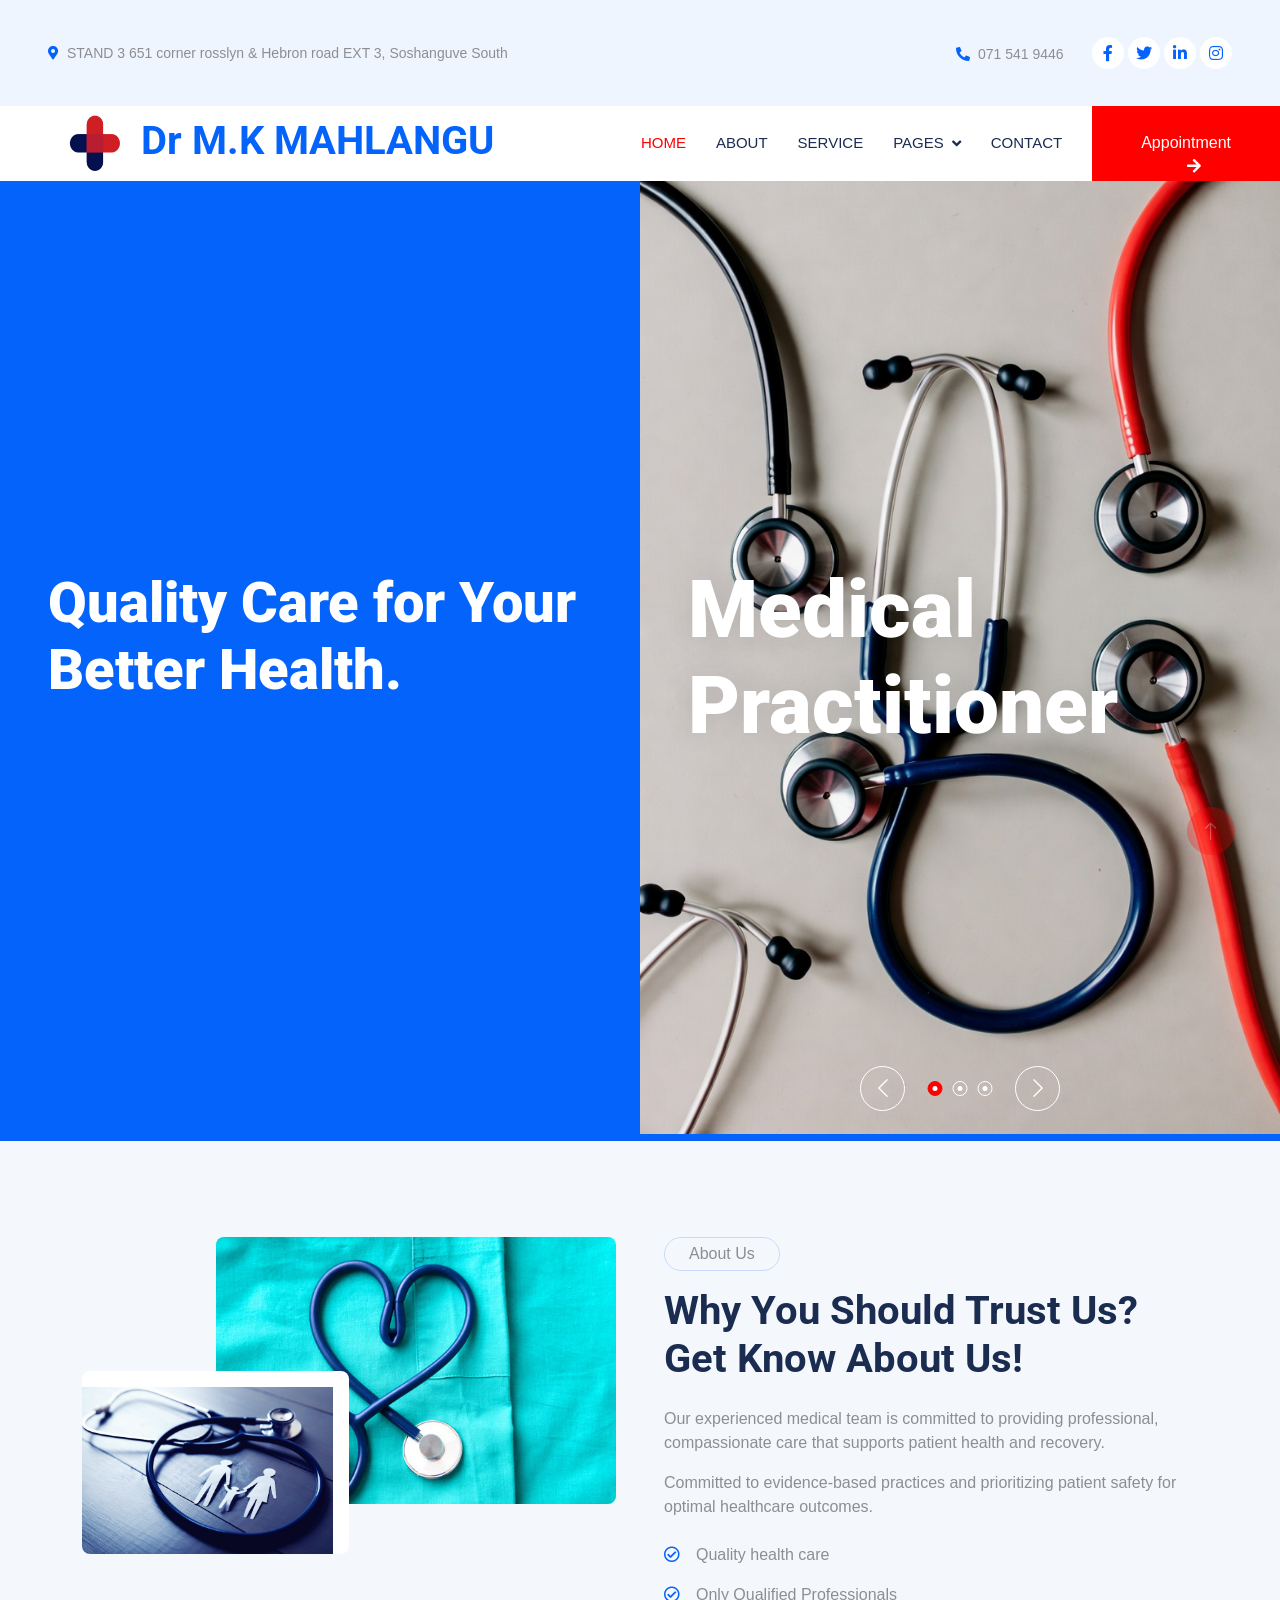
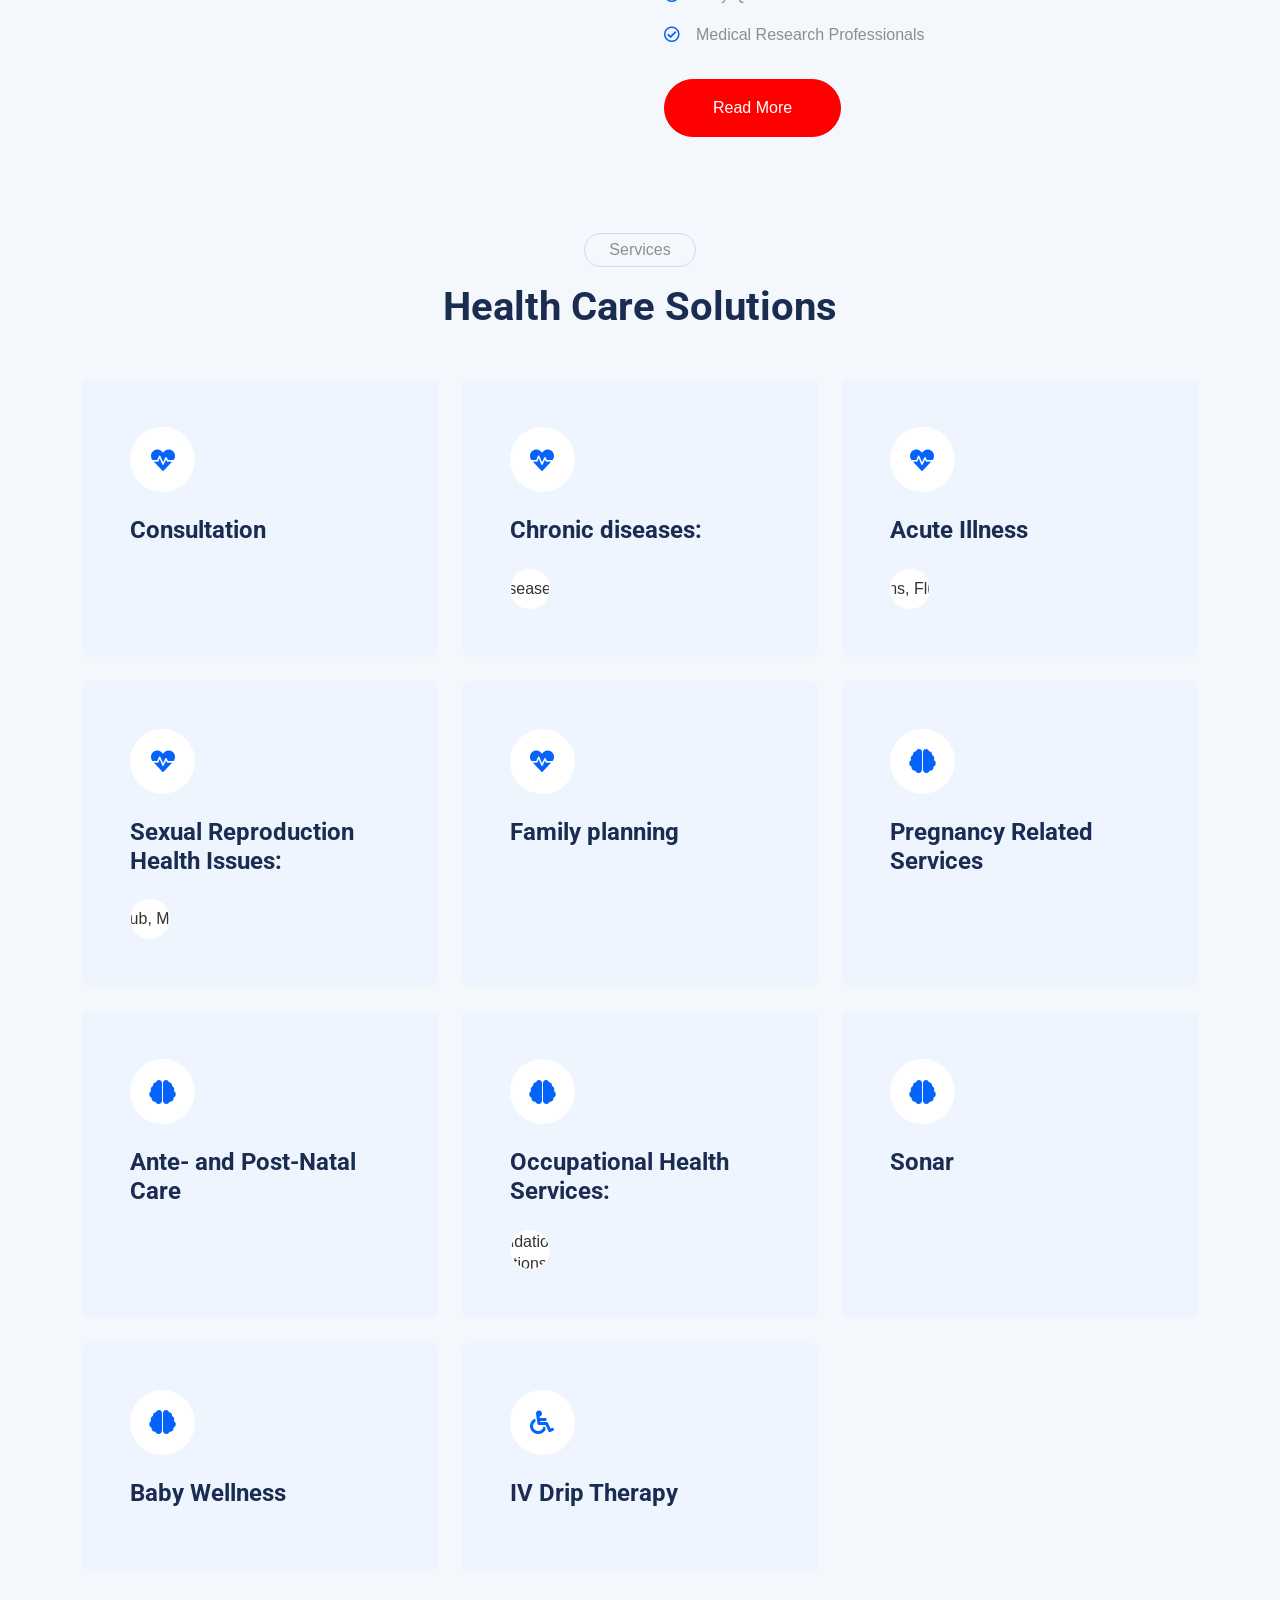
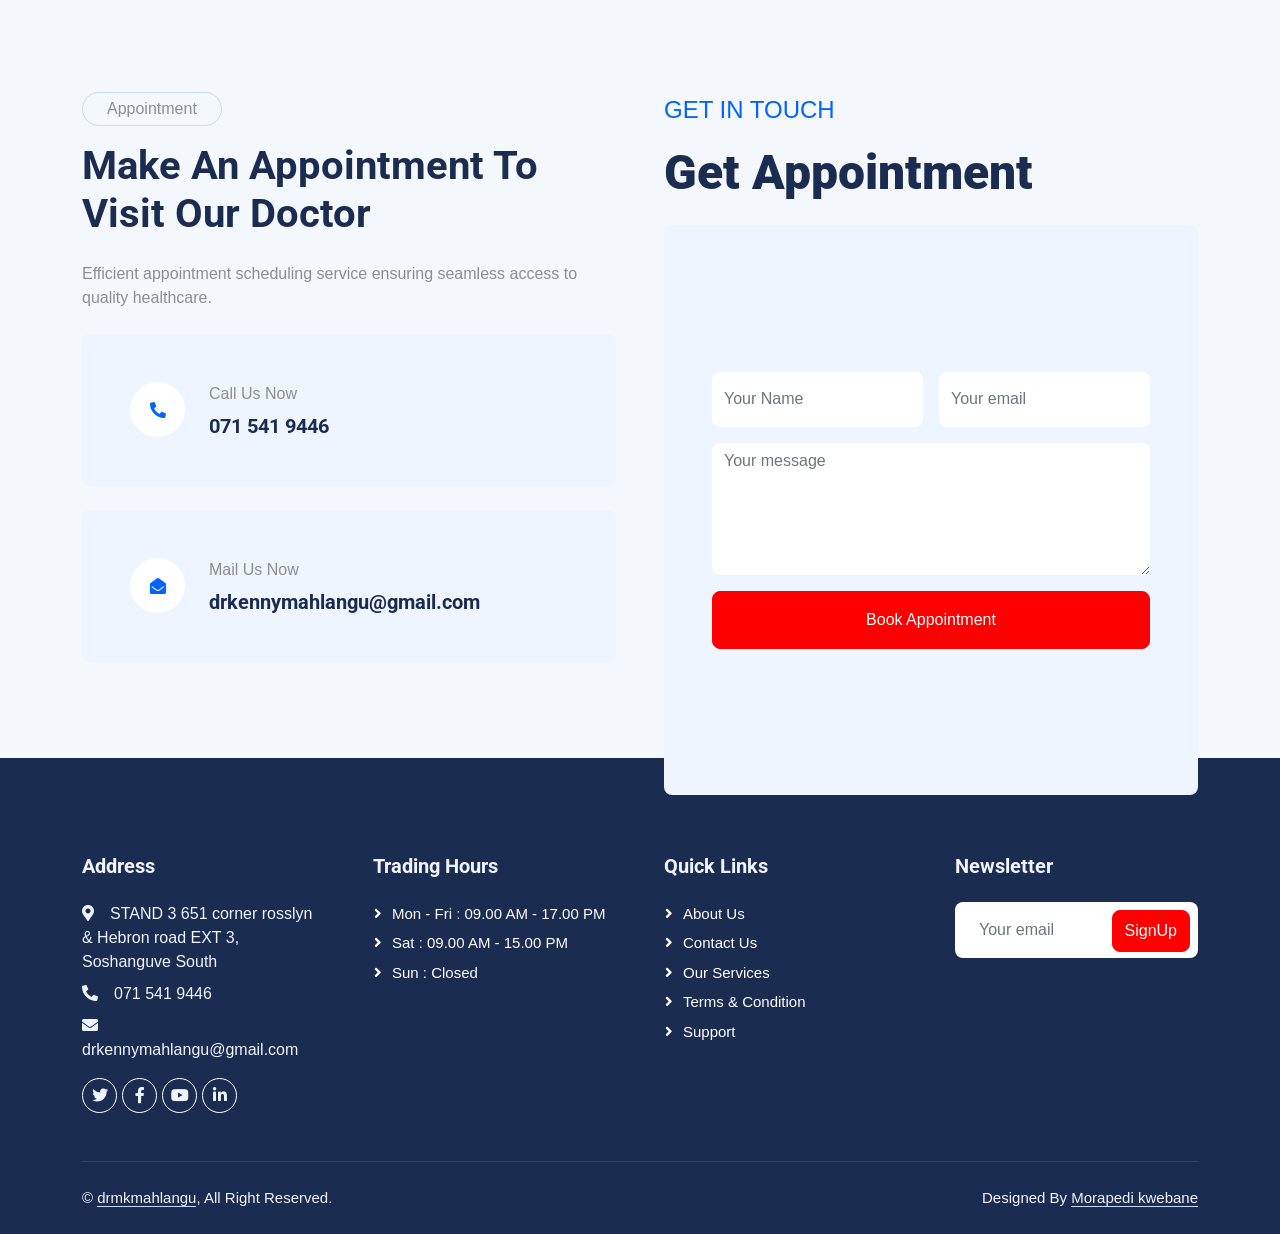
==== commit d8bc0d54: "Update index.html" ====
--- a/index.html
+++ b/index.html
@@ -113,19 +113,19 @@
             <div class="col-lg-6 wow fadeIn" data-wow-delay="0.5s">
                 <div class="owl-carousel header-carousel">
                     <div class="owl-carousel-item position-relative">
-                        <img class="img-fluid" src="img/pt.jpg" alt="">
+                        <img class="img-fluid" src="img/at.jpg" alt="">
                         <div class="owl-carousel-text">
                             <h1 class="display-1 text-white mb-0">Medical Practitioner</h1>
                         </div>
                     </div>
                     <div class="owl-carousel-item position-relative">
-                        <img class="img-fluid" src="img/st.jpg" alt="">
+                        <img class="img-fluid" src="img/bt.jpg" alt="">
                         <div class="owl-carousel-text">
                             <h1 class="display-1 text-white mb-0">Consultation</h1>
                         </div>
                     </div>
                     <div class="owl-carousel-item position-relative">
-                        <img class="img-fluid" src="img/pt.jpg" alt="">
+                        <img class="img-fluid" src="img/at.jpg" alt="">
                         <div class="owl-carousel-text">
                             <h1 class="display-1 text-white mb-0">SONAR</h1>
                         </div>
@@ -452,3 +452,4 @@
 
 </html>
 
+
--- a/css/style.css
+++ b/css/style.css
@@ -559,3 +559,109 @@
     max-width: 100%; /* Adjust the maximum width as needed */
 }
 
+
+
+
+body{
+font-family: Arial, Helvetica, sans-serif;
+margin:0;
+background:#f4f7fb;
+}
+
+
+/* HEADER */
+
+.blog-header{
+background:#0b6bd3;
+color:white;
+text-align:center;
+padding:50px 20px;
+}
+
+.blog-header h1{
+margin:0;
+font-size:40px;
+}
+
+
+/* SEARCH */
+
+.search-section{
+text-align:center;
+margin:30px;
+}
+
+.search-section input{
+padding:10px;
+width:300px;
+border-radius:5px;
+border:1px solid #ccc;
+}
+
+
+/* BLOG GRID */
+
+.blog-container{
+display:grid;
+grid-template-columns:repeat(auto-fit,minmax(280px,1fr));
+gap:25px;
+padding:40px 60px;
+}
+
+
+/* BLOG CARD */
+
+.blog-card{
+background:white;
+border-radius:10px;
+overflow:hidden;
+box-shadow:0 5px 15px rgba(0,0,0,0.1);
+transition:0.3s;
+}
+
+.blog-card:hover{
+transform:translateY(-5px);
+}
+
+.blog-card img{
+width:100%;
+height:200px;
+object-fit:cover;
+}
+
+
+/* BLOG CONTENT */
+
+.blog-content{
+padding:20px;
+}
+
+.blog-content h3{
+margin-top:0;
+}
+
+.blog-content p{
+color:#555;
+}
+
+.blog-content a{
+display:inline-block;
+margin-top:10px;
+text-decoration:none;
+background:#0b6bd3;
+color:white;
+padding:8px 15px;
+border-radius:5px;
+}
+
+
+/* FOOTER */
+
+.blog-footer{
+background:#222;
+color:white;
+text-align:center;
+padding:20px;
+}
+
+
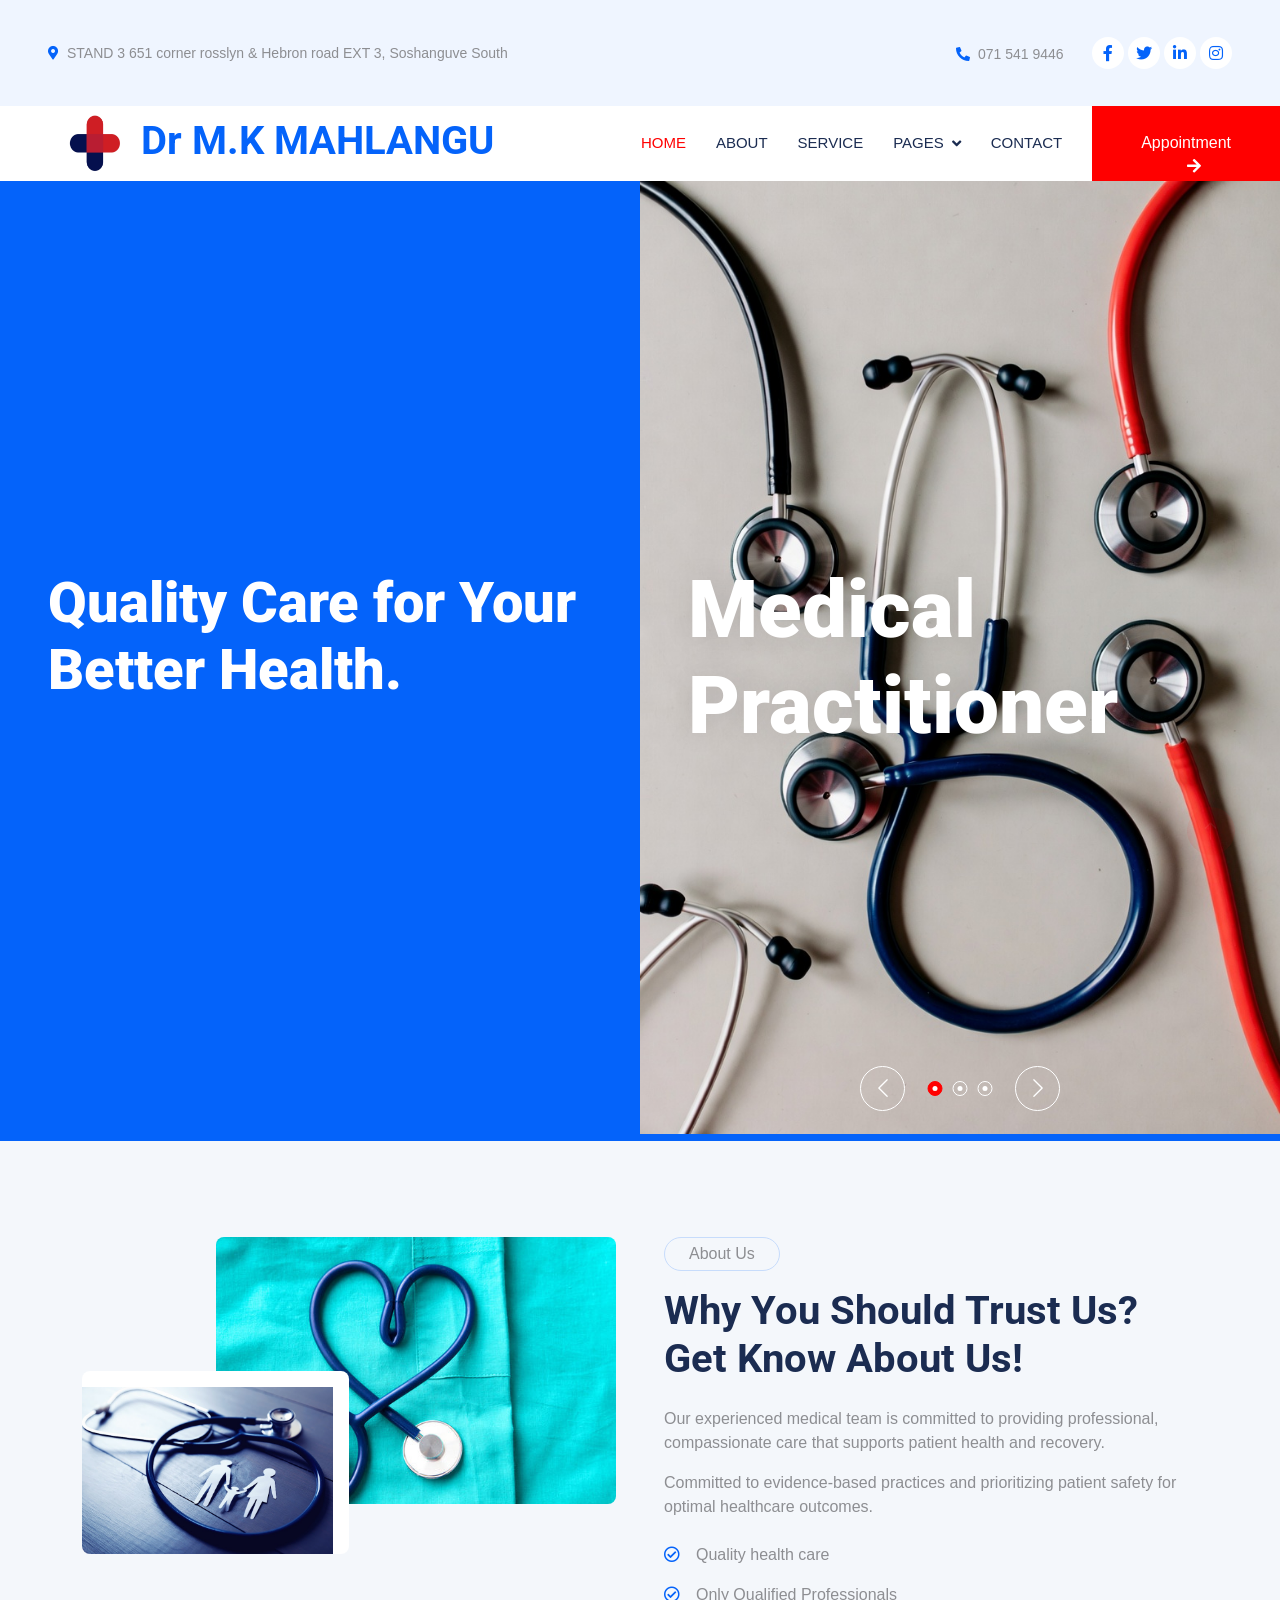
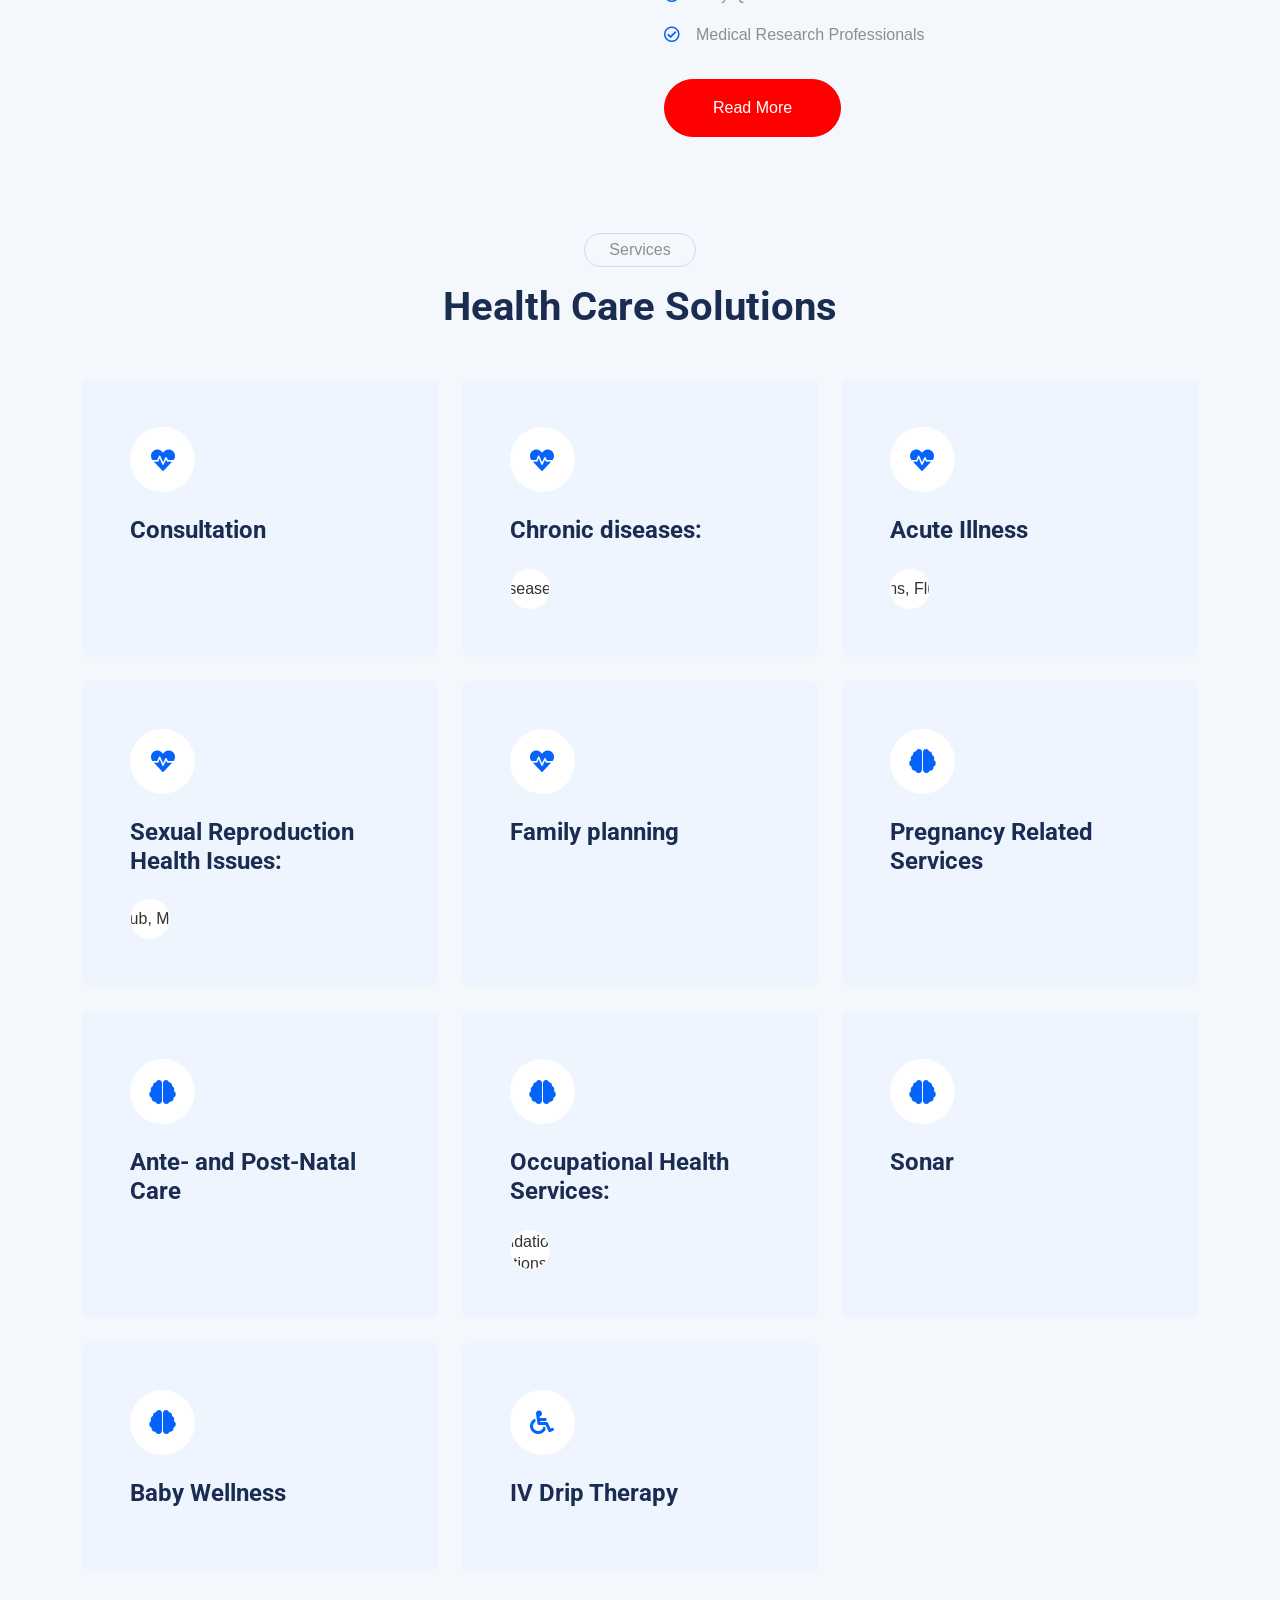
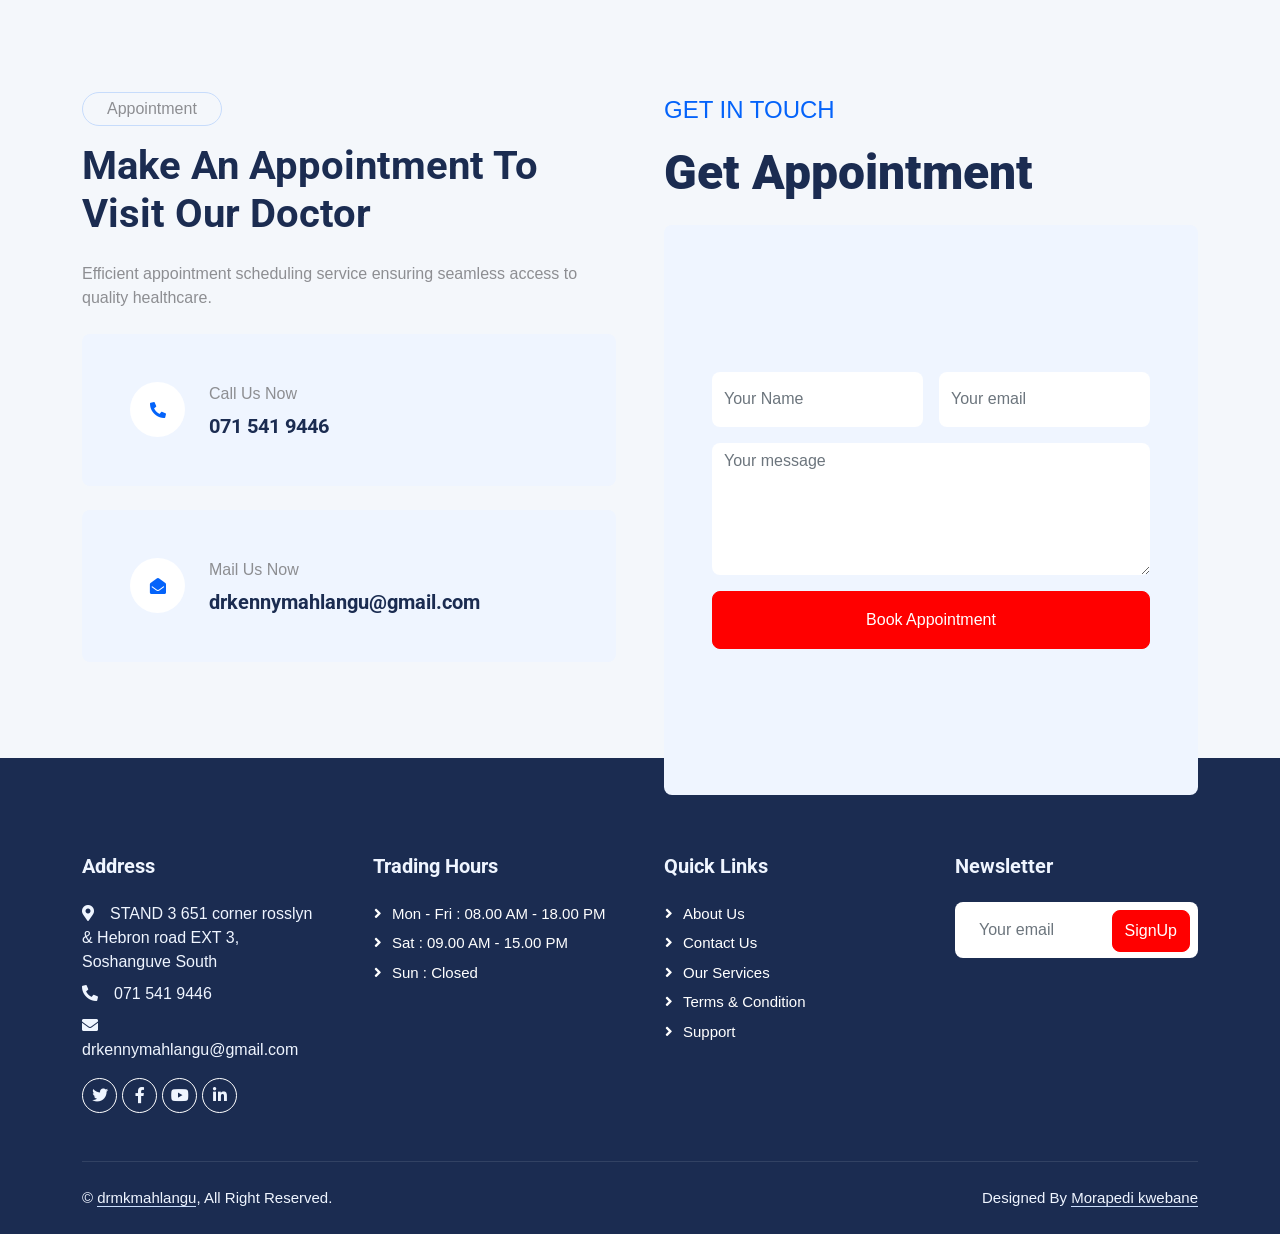
==== commit 75aea3b1: "Update index.html" ====
--- a/index.html
+++ b/index.html
@@ -52,11 +52,11 @@
                 </div>
                 <div class="h-100 d-inline-flex align-items-center py-3">
                     <small class="far fa-clock text-primary me-2"></small>
-                    <small>Mon - Fri : 09.00 AM - 17.00 PM</small>
+                    <small>Mon - Fri : 08.00 AM - 18.00 PM</small>
                 </div>
                 <div class="h-100 d-inline-flex align-items-center py-3">
                     <small class="far fa-clock text-primary me-2"></small>
-                    <small>Sat : 09.00 AM - 15.00 PM</small>
+                    <small>Sat : 08.00 AM - 15.00 PM</small>
                 </div>
             </div>
             <div class="col-lg-5 px-5 text-end">
@@ -391,7 +391,7 @@
                 </div>
                 <div class="col-lg-3 col-md-6">
                     <h5 class="text-light mb-4">Trading Hours</h5>
-                    <a class="btn btn-link" href="">Mon - Fri : 09.00 AM - 17.00 PM</a>
+                    <a class="btn btn-link" href="">Mon - Fri : 08.00 AM - 18.00 PM</a>
                     <a class="btn btn-link" href="">Sat : 09.00 AM - 15.00 PM</a>
                     <a class="btn btn-link" href="">Sun : Closed</a>
                 </div>
@@ -453,3 +453,4 @@
 </html>
 
 
+
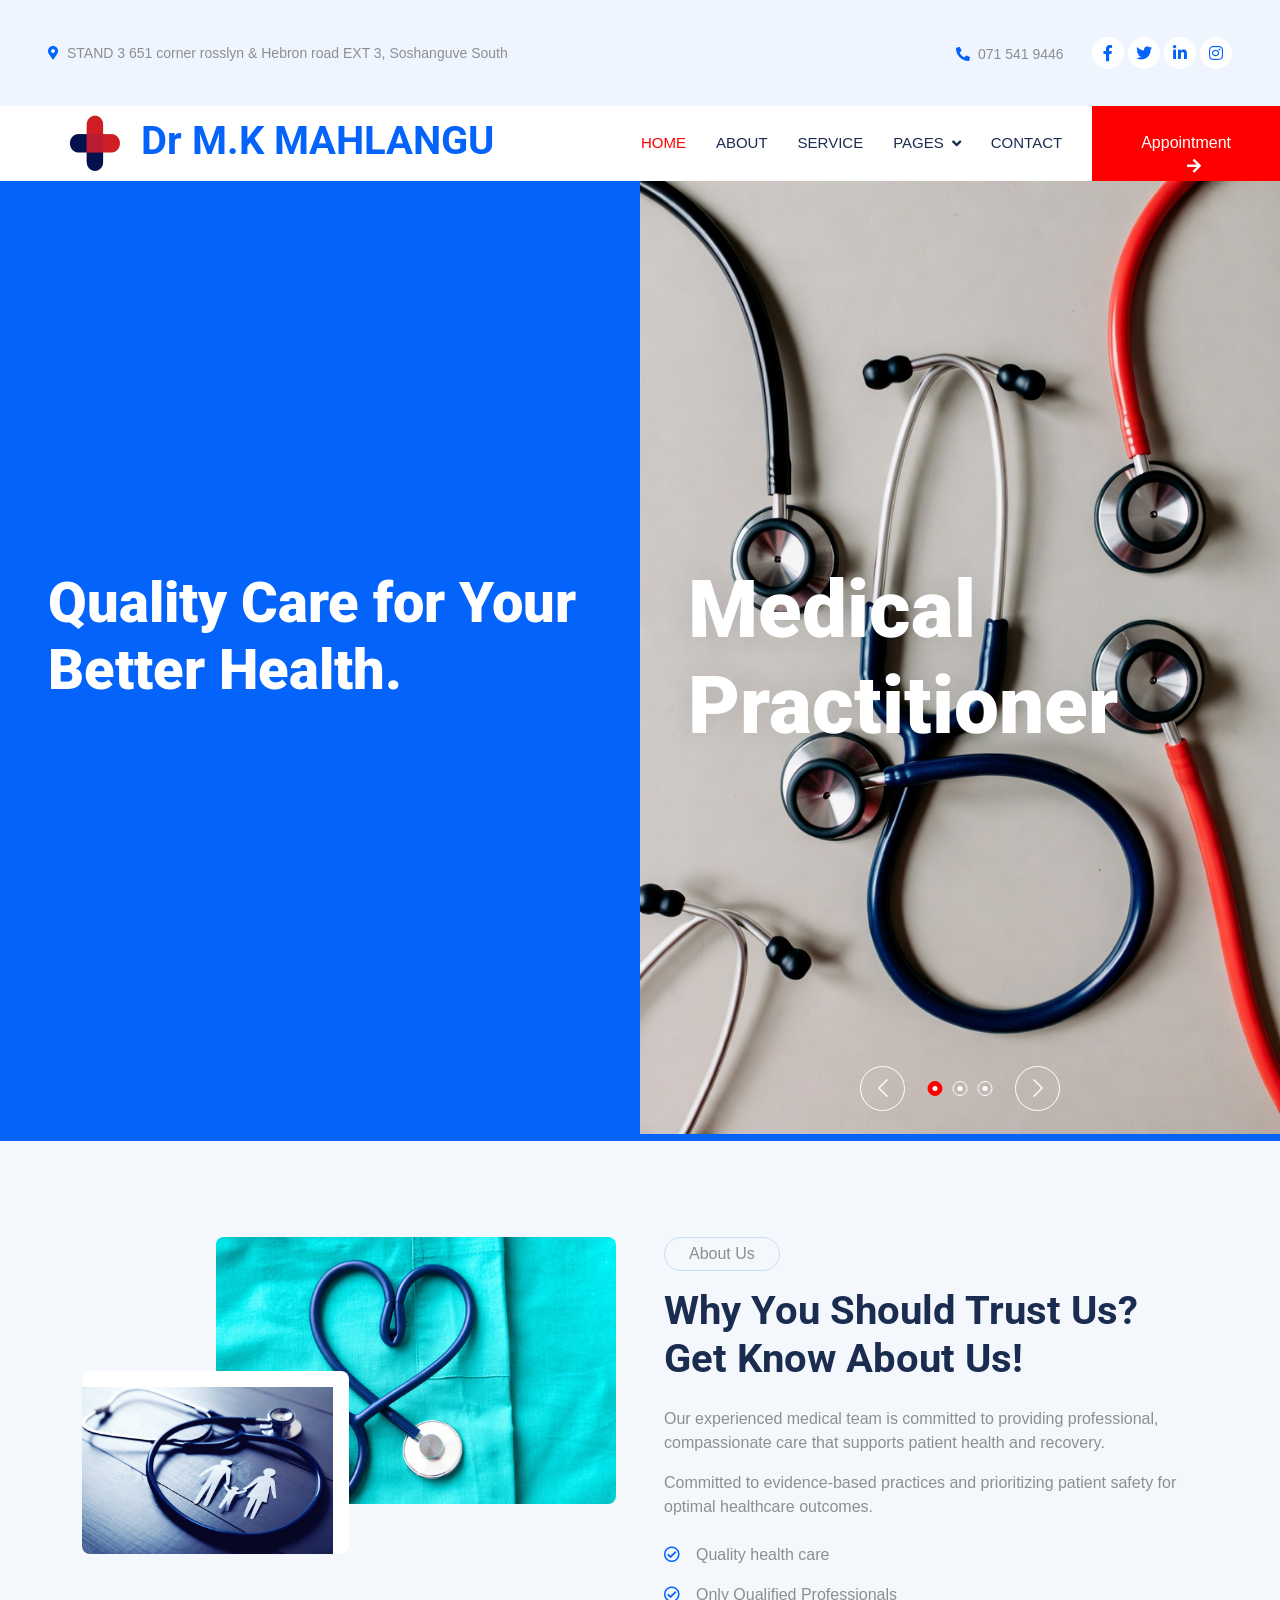
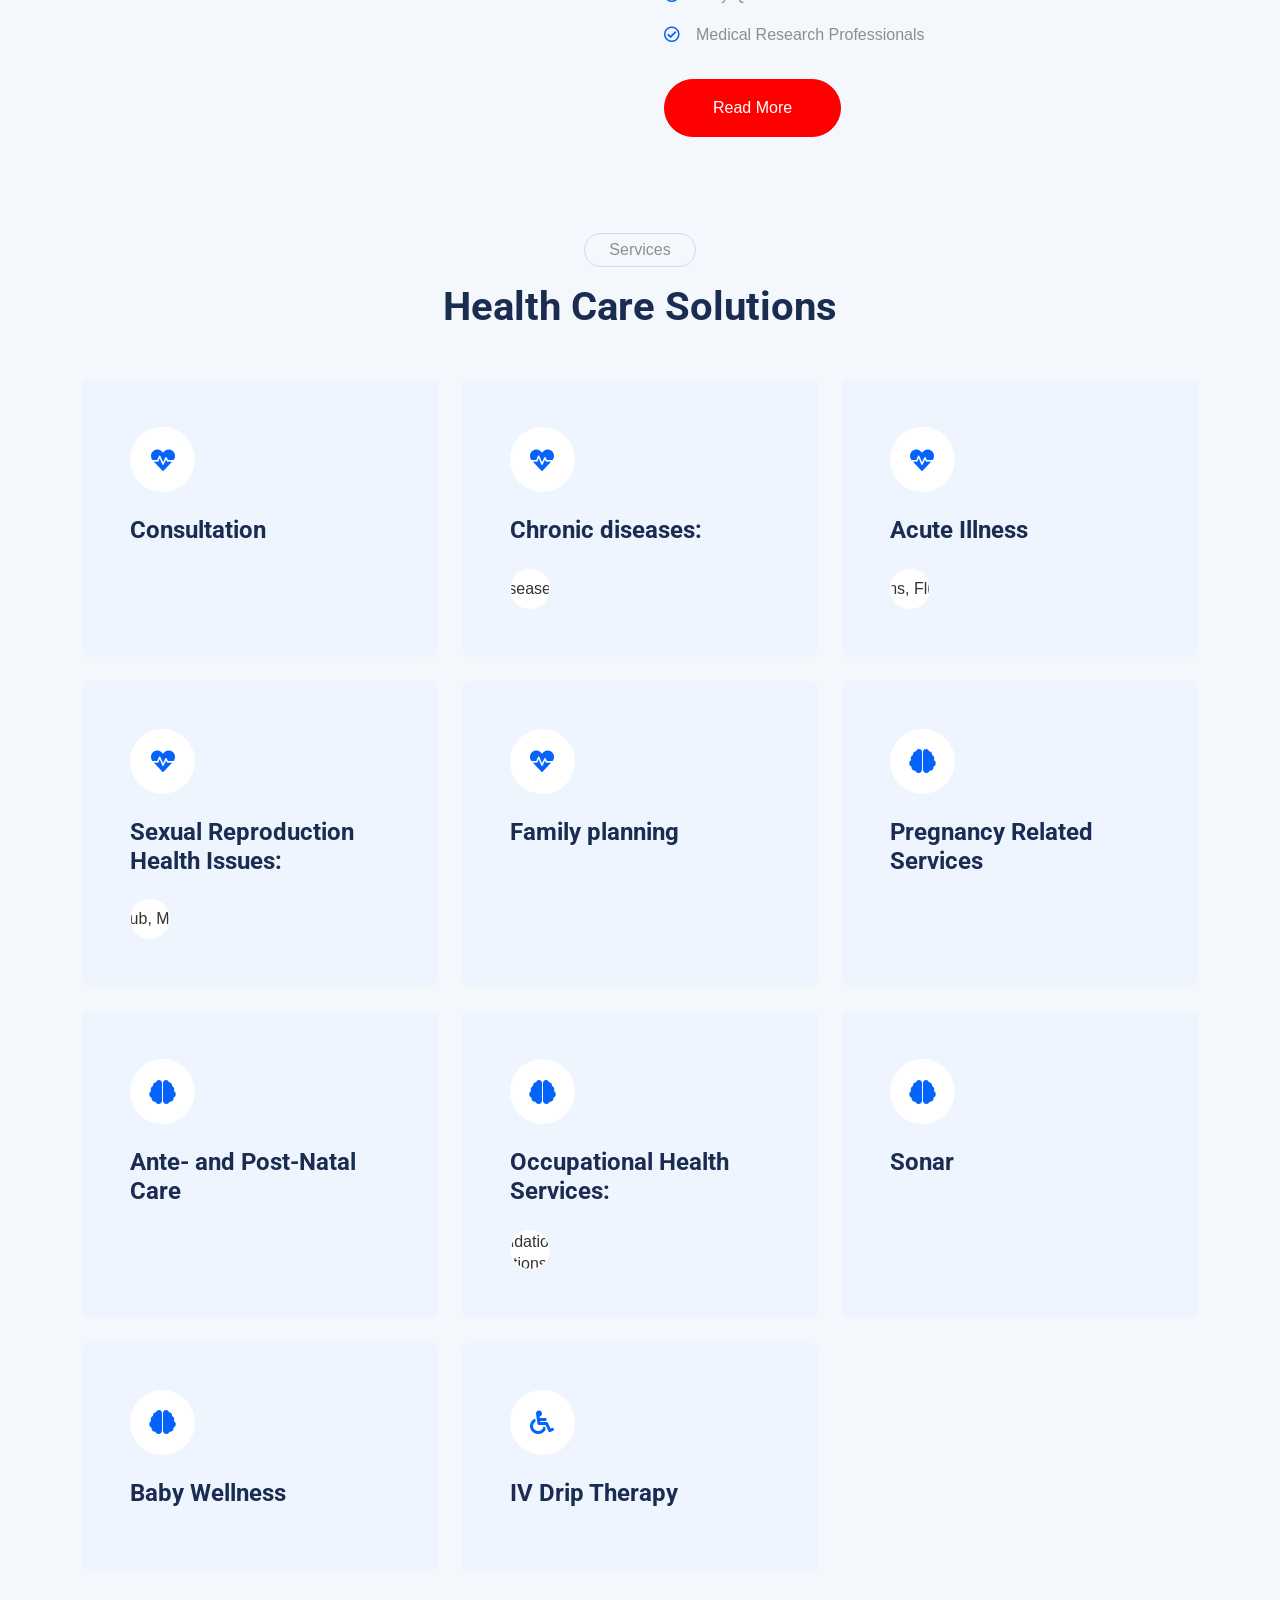
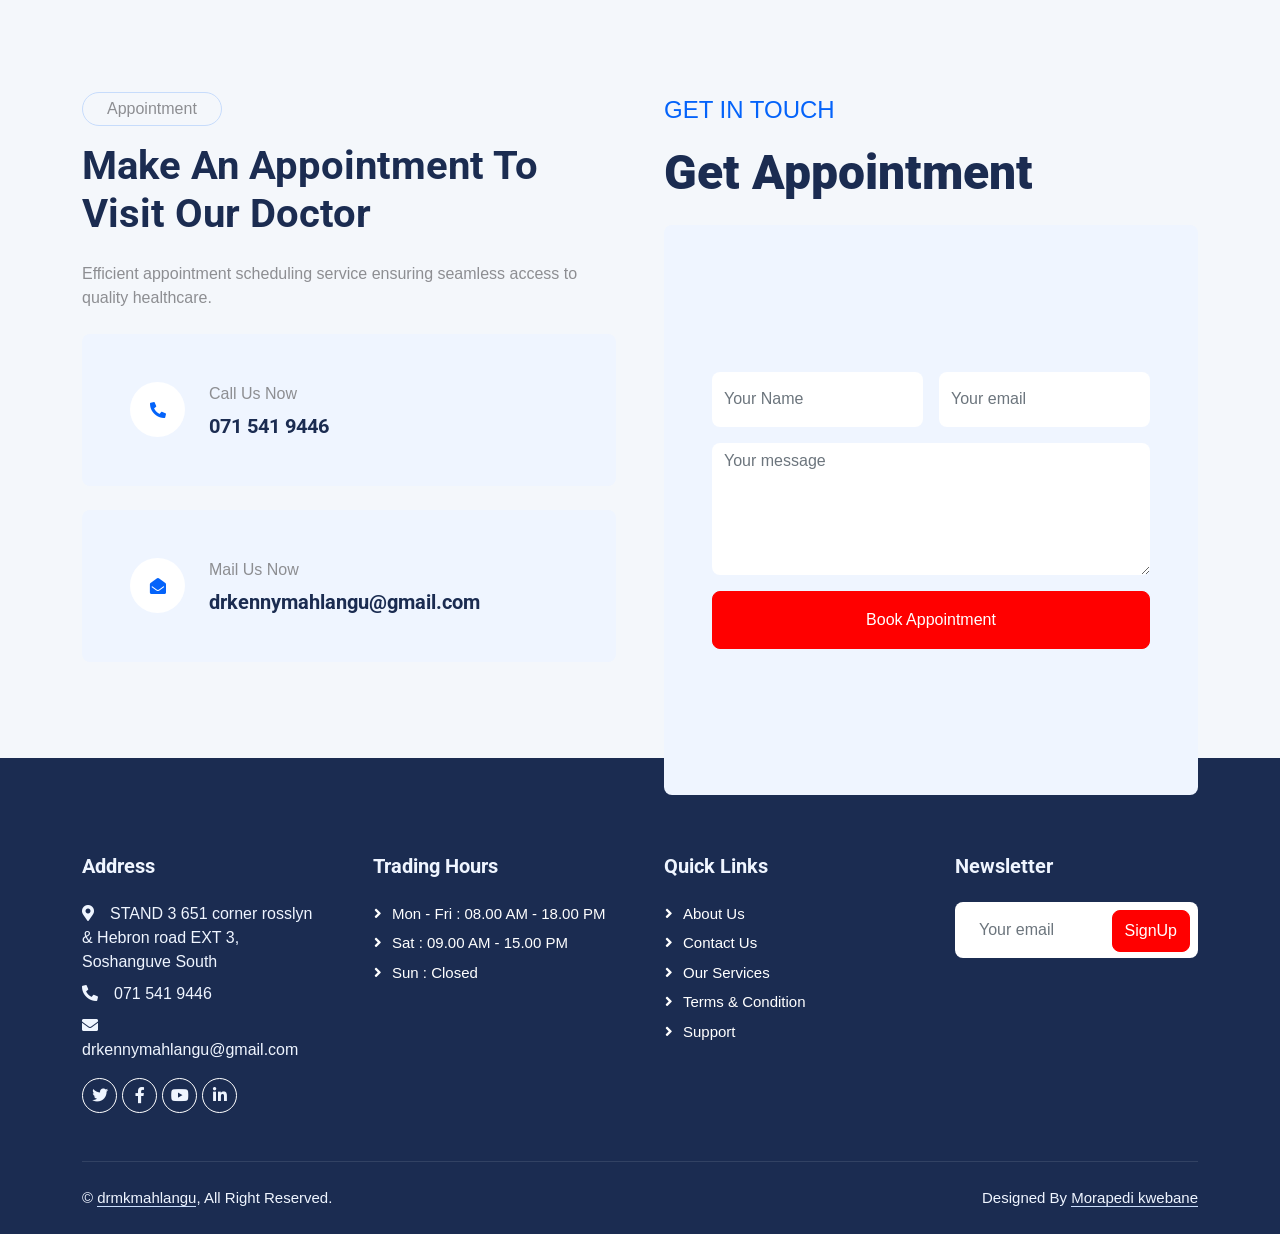
==== commit 5266f02a: "Update index.html" ====
--- a/index.html
+++ b/index.html
@@ -345,7 +345,7 @@
                     <div class="bg-light rounded h-100 d-flex align-items-center p-5">
                         <form action="https://api.web3forms.com/submit" method="POST">
                             <div class="row g-3">
-                                <input type="hidden" name="access_key" value="">
+                                <input type="hidden" name="access_key" value="be41ac7f-1873-4346-ac59-bd8f3a01bb32">
                                 <div class="col-12 col-sm-6">
                                     <input type="text" name="name" required placeholder="Your Name" class="form-control border-0"  style="height: 55px;">
                                 </div>
@@ -454,3 +454,4 @@
 
 
 
+
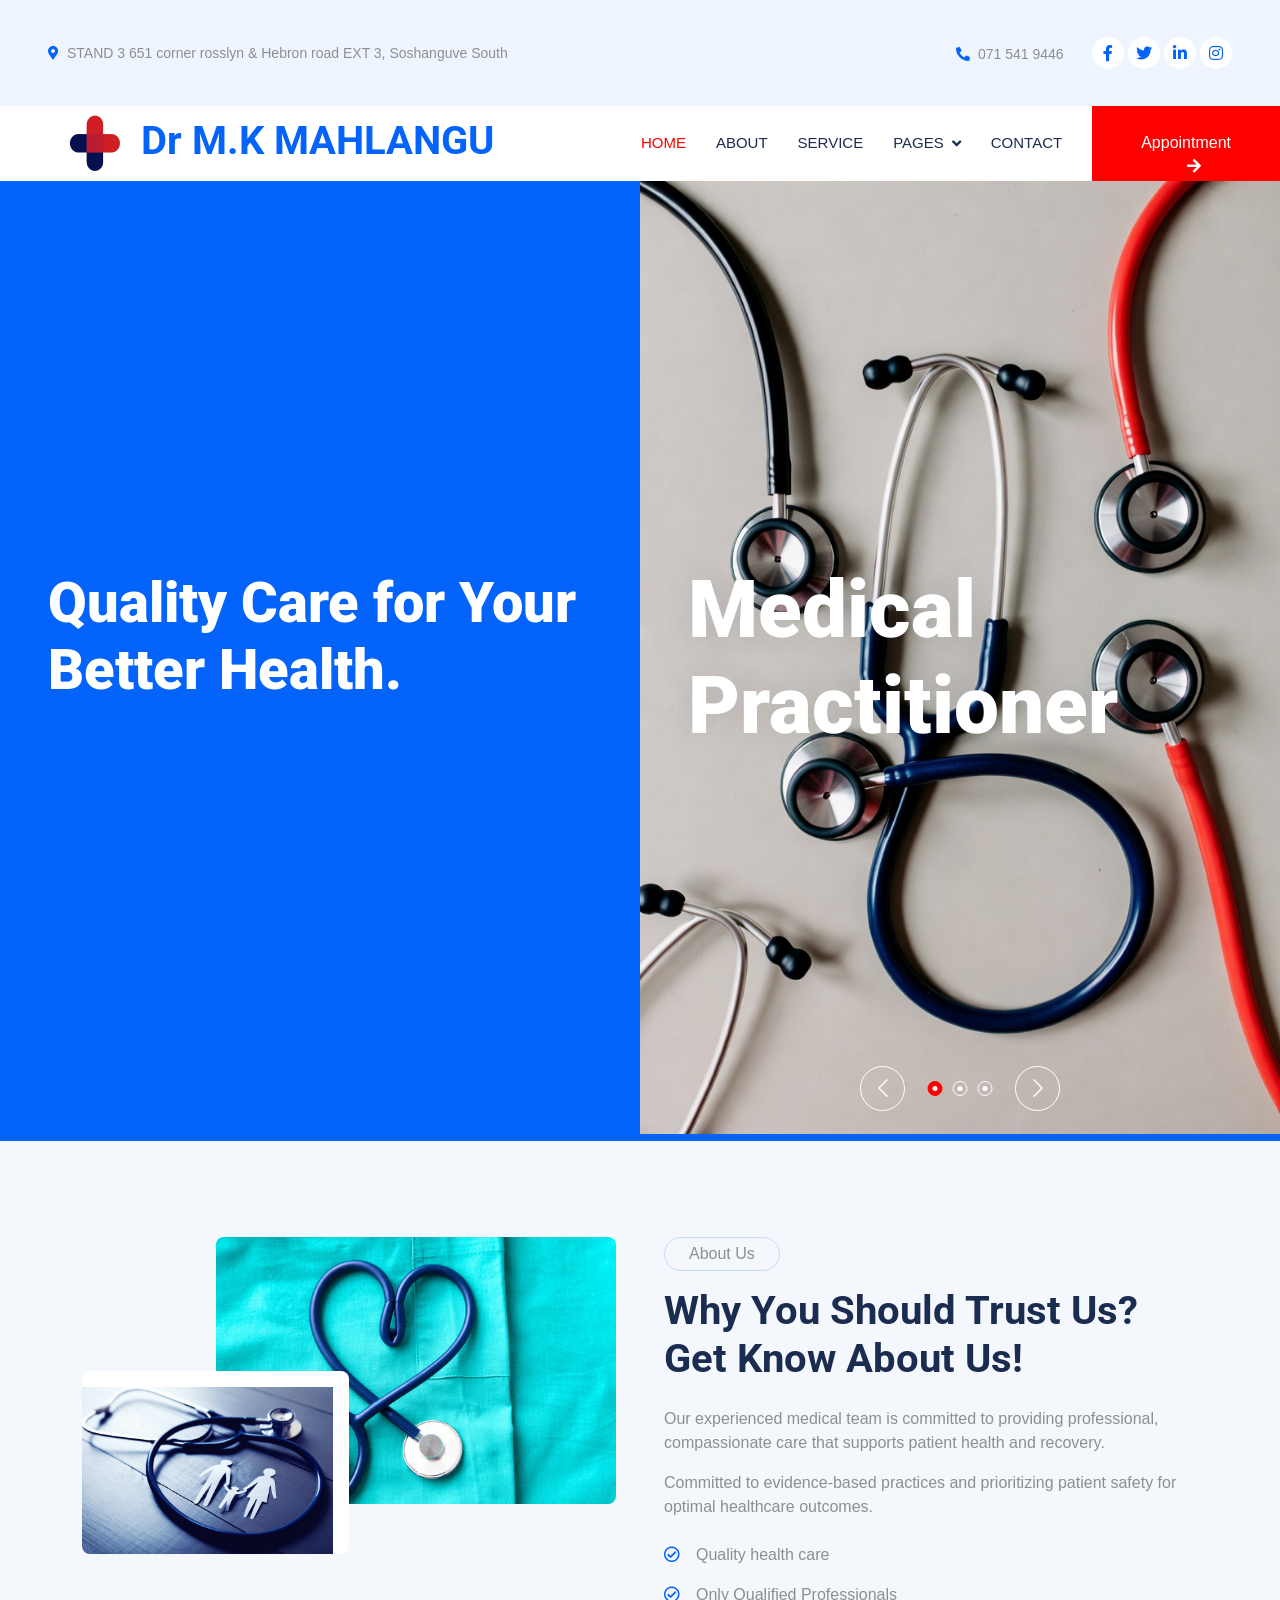
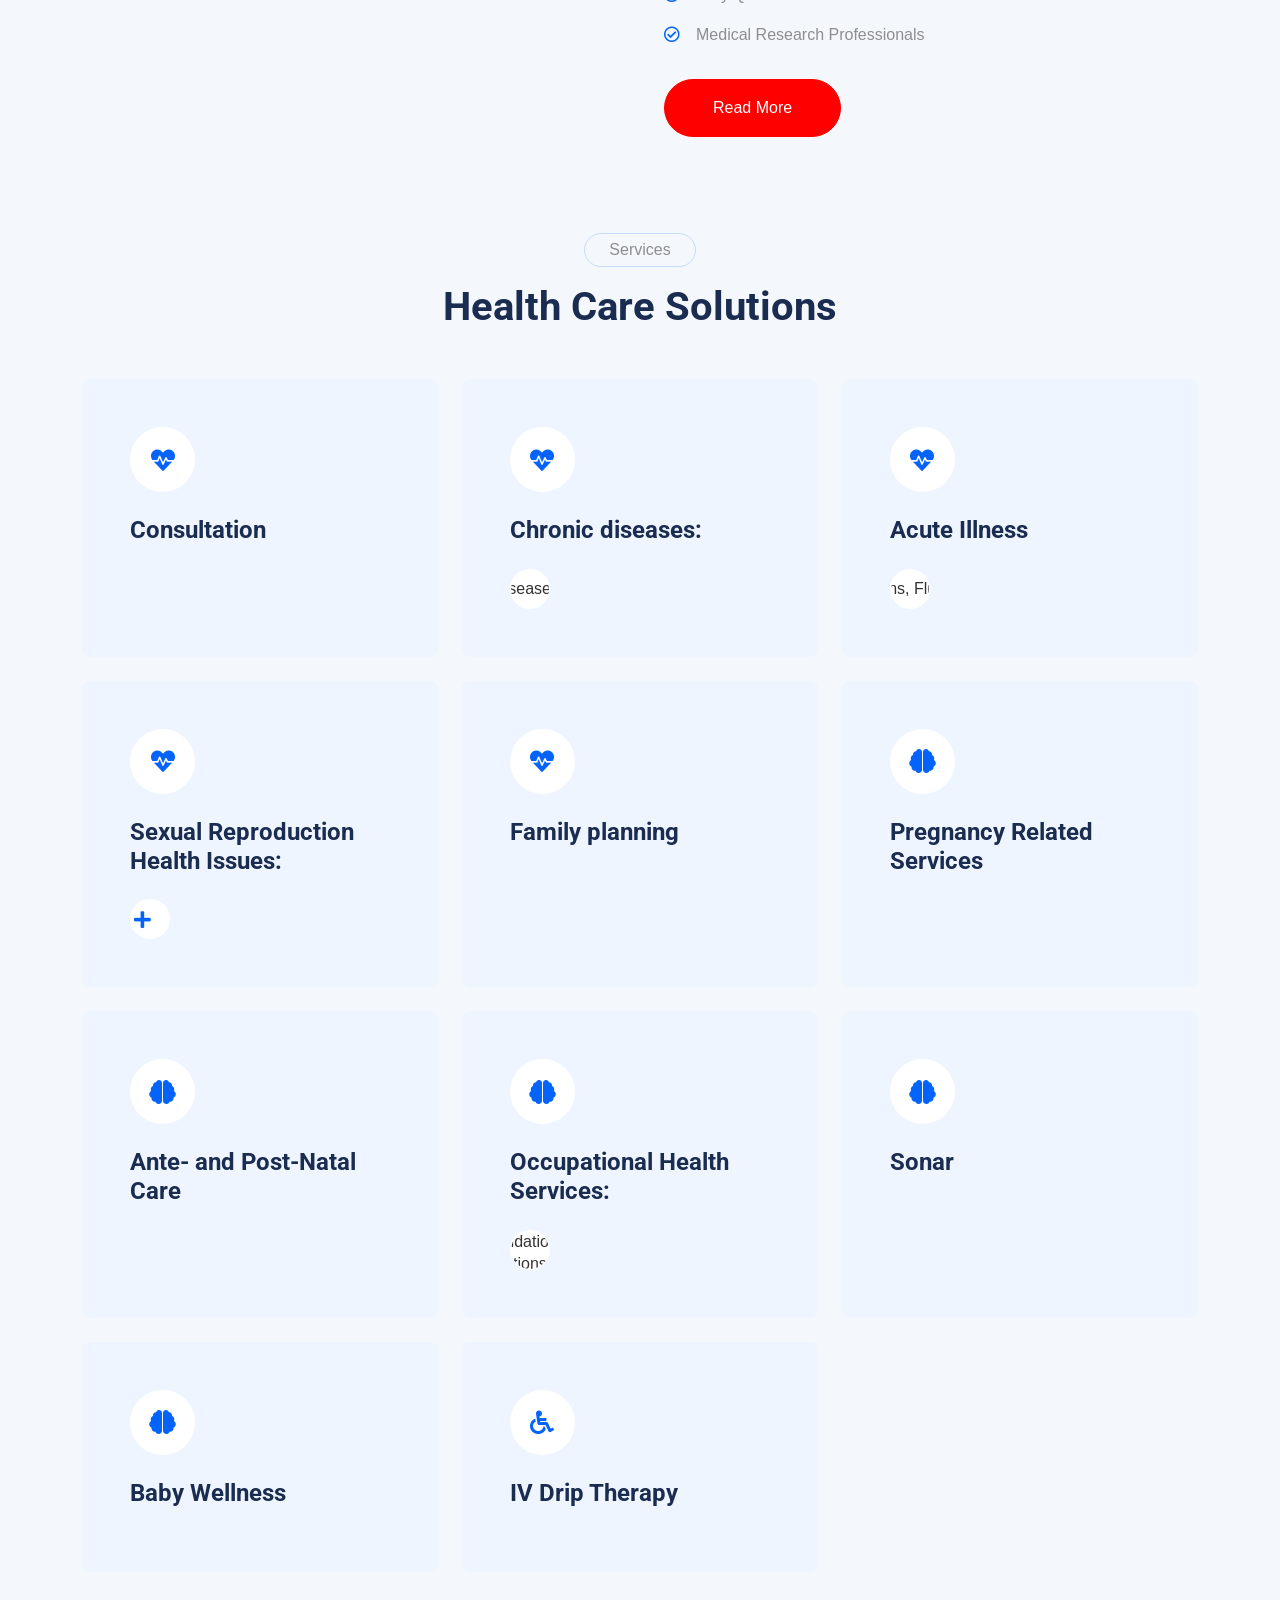
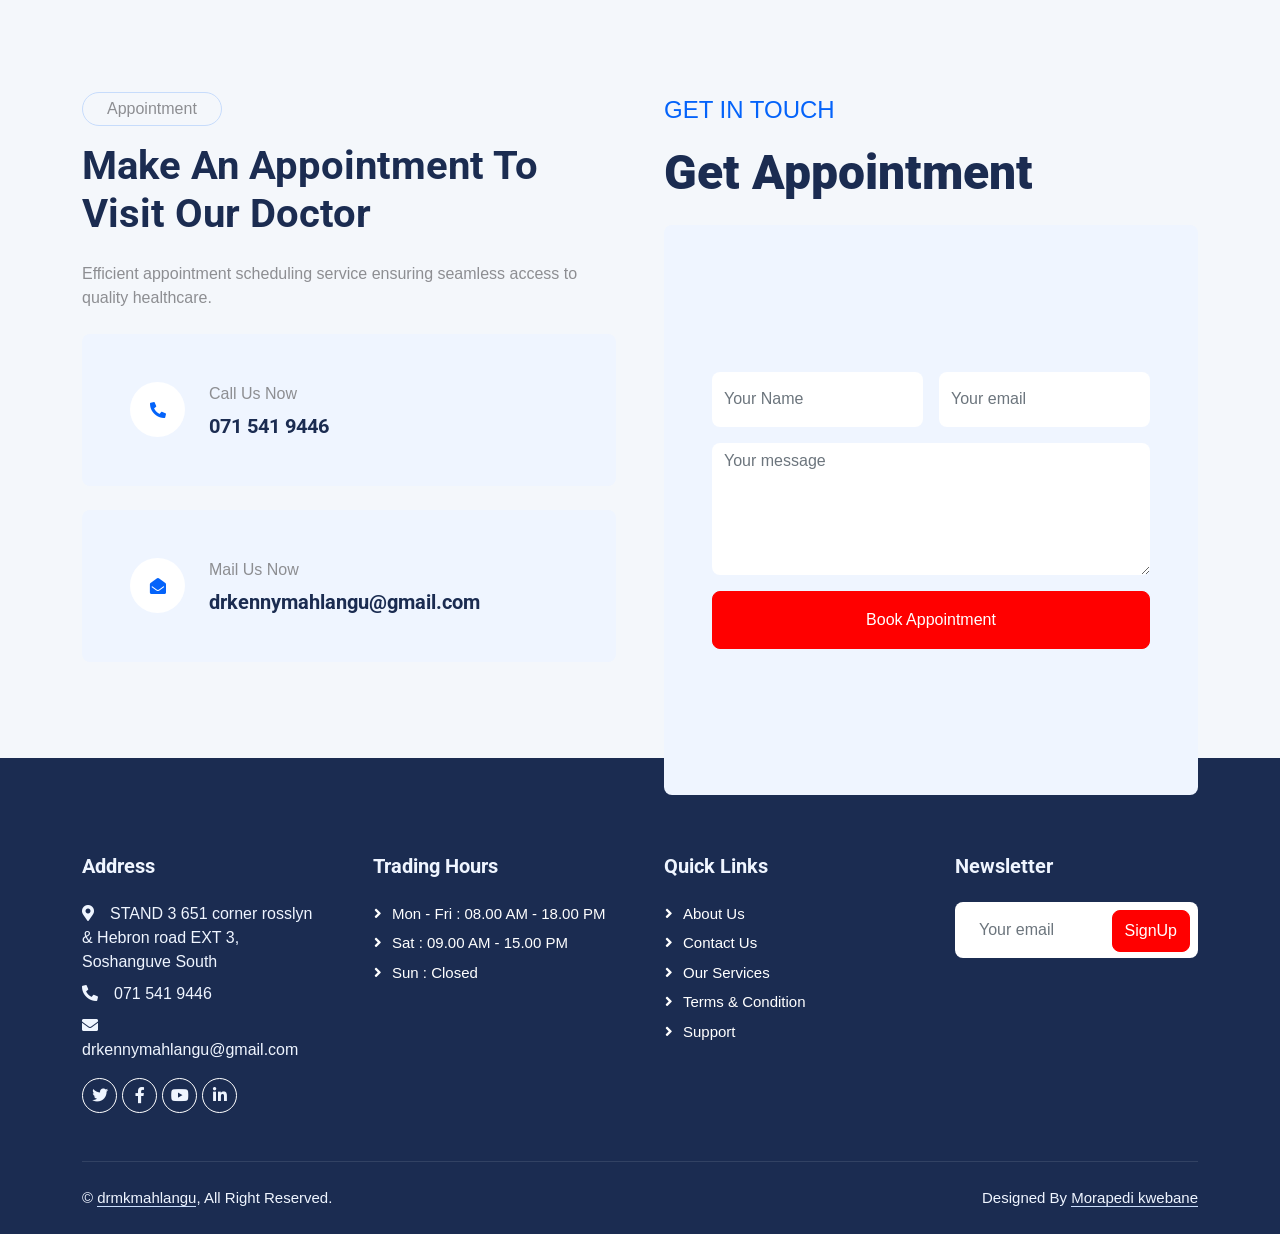
==== commit 3f465aa4: "Update index.html" ====
--- a/index.html
+++ b/index.html
@@ -206,7 +206,7 @@
                         </div>
                         <h4 class="mb-3">Sexual Reproduction Health Issues:</h4>
                         <p class="mb-4"></p>
-                        <a class="btn" ><i class="fa fa-plus text-primary me-3"></i>womb Scrub, Medical Abortion</a>
+                        <a class="btn" ><i class="fa fa-plus text-primary me-3"></i></a>
                     </div>
                 </div>
                 <div class="col-lg-4 col-md-6 wow fadeInUp" data-wow-delay="0.3s">
@@ -455,3 +455,4 @@
 
 
 
+
